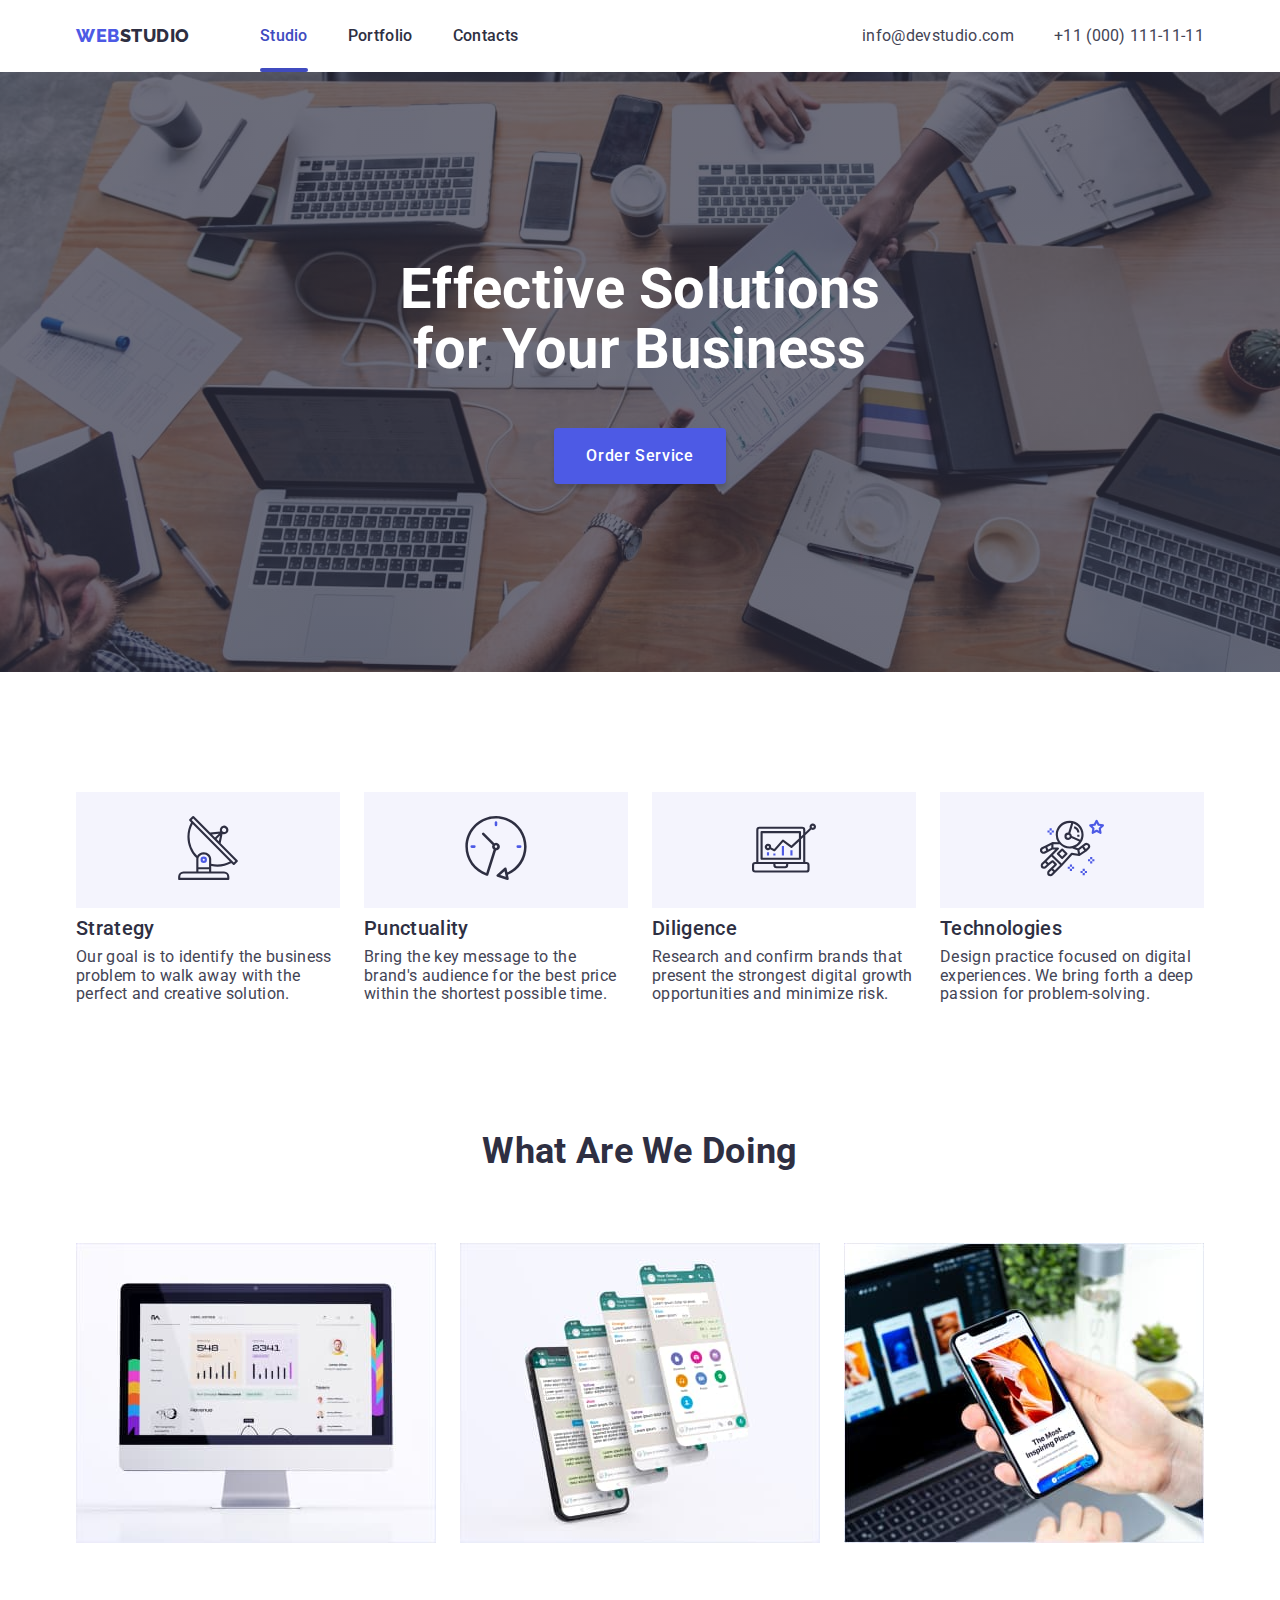
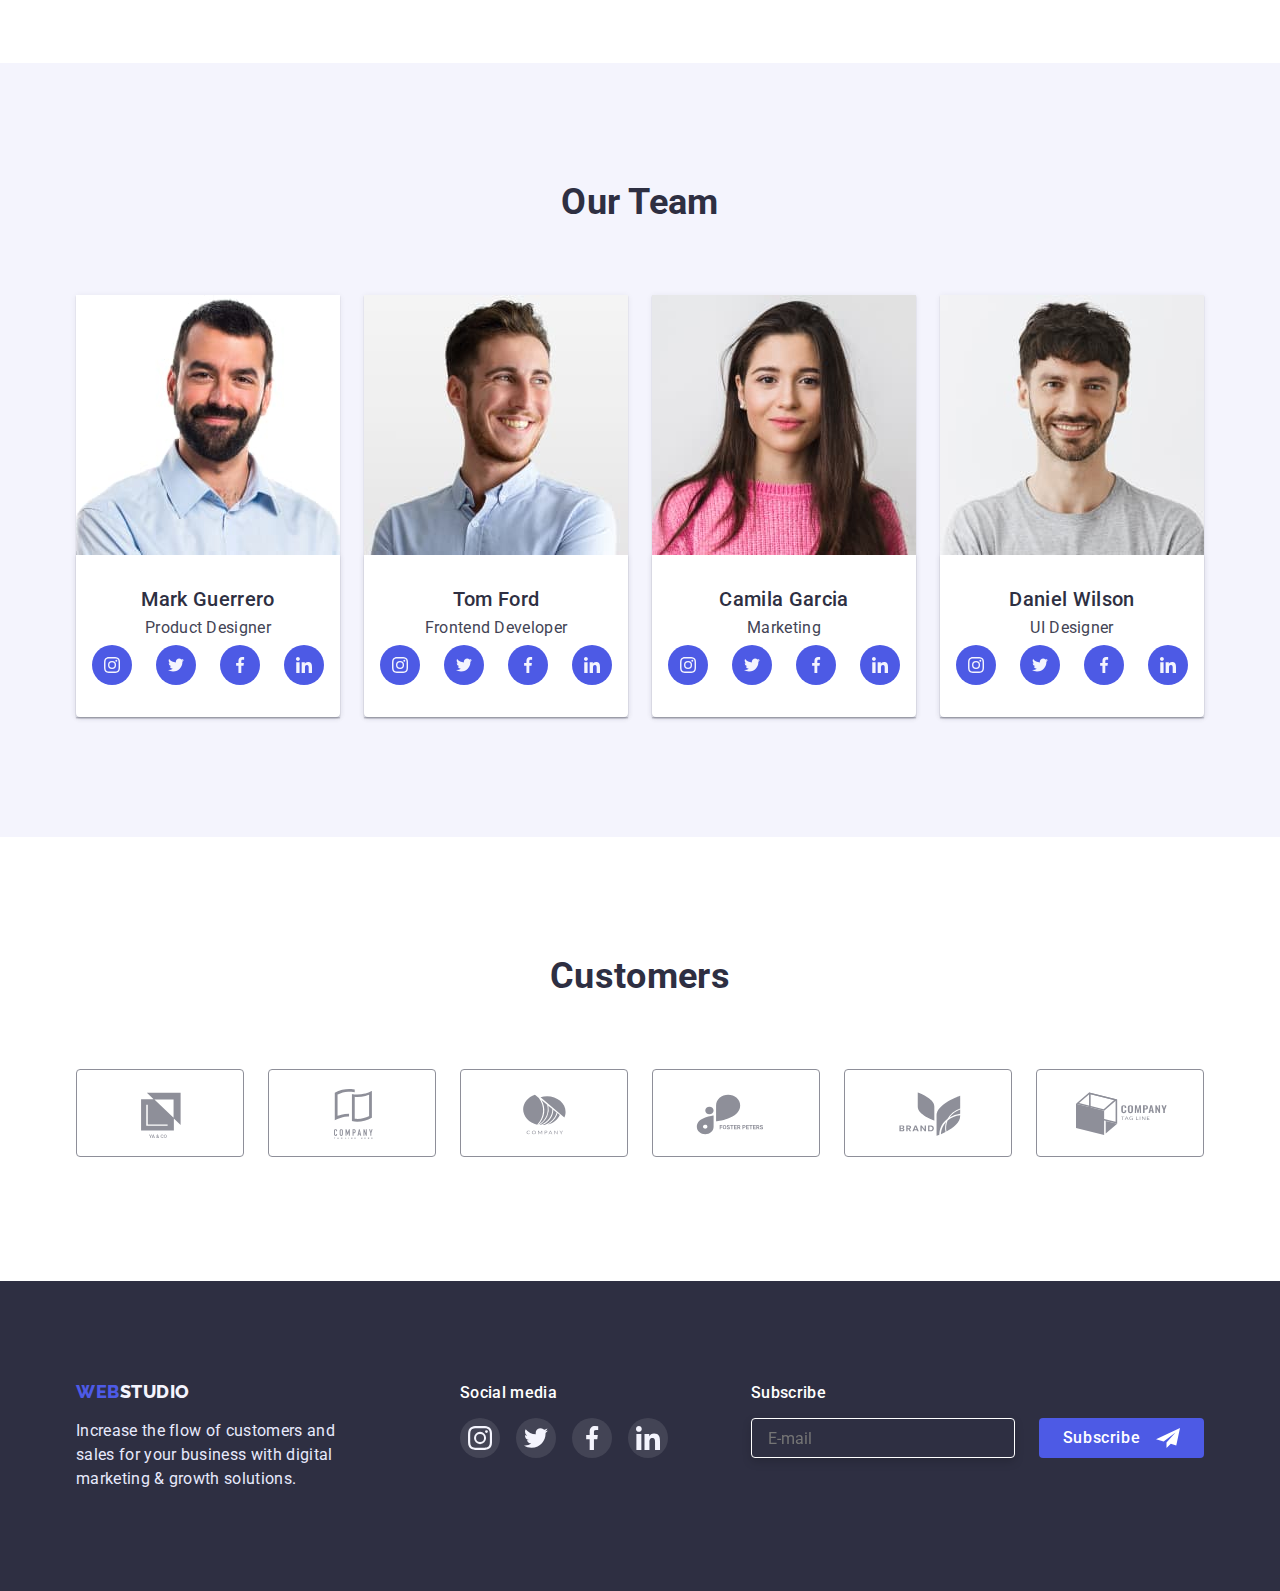
==== index.html @ e97ca8f7 "Initial commit" ====
<!DOCTYPE html>
<html lang="en">
  <head>
    <meta charset="UTF-8" />
    <meta http-equiv="X-UA-Compatible" content="IE=edge" />
    <meta name="viewport" content="width=device-width, initial-scale=1.0" />
    <title>WebStudio</title>
    <link rel="preconnect" href="https://fonts.googleapis.com" />
    <link rel="preconnect" href="https://fonts.gstatic.com" crossorigin />
    <link
      href="https://fonts.googleapis.com/css2?family=Raleway:wght@800&family=Roboto:wght@400;500;700;900&display=swap"
      rel="stylesheet"
    />
    <link
      rel="stylesheet"
      href="https://cdnjs.cloudflare.com/ajax/libs/modern-normalize/1.1.0/modern-normalize.min.css"
    />
    <link rel="stylesheet" href="./css/styles.css" />
  </head>

  <body>
    <header>
      <div class="container site-nav">
        <nav class="site-nav-item">
          <a class="logo" href="./index.html">
            <span class="logo-item">Web</span>Studio
          </a>
          <ul class="list nav">
            <li class="nav-item">
              <a class="link-item curent" href="">Studio</a>
            </li>
            <li class="nav-item">
              <a class="link-item" href="./portfolio.html">Portfolio</a>
            </li>
            <li class="nav-item">
              <a class="link-item" href="">Contacts</a>
            </li>
          </ul>
        </nav>
        <address class="contacts">
          <ul class="list contacts-flex">
            <li class="contacts-item">
              <a class="maail link" href="mailto:info@devstudio.com"
                >info@devstudio.com
              </a>
            </li>
            <li class="contacts-item">
              <a class="tel link" href="tel:+110001111111"
                >+11 (000) 111-11-11
              </a>
            </li>
          </ul>
        </address>
      </div>
    </header>
    <main>
      <!--Hero-->
      <section class="hero">
        <div class="hero-container">
          <h1 class="hero-title">Effective Solutions for Your Business</h1>
          <button data-modal-open class="hero-button">Order Service</button>
          <div data-modal class="backdrop is-hidden">
            <div class="modal">
              <button data-modal-close class="modal-btn">
                <svg class="modal-icon" width="8" height="8">
                  <use href="./images/symbol-defs-v.svg#icon-vector"></use>
                </svg>
              </button>
              <p class="modal-title">
                Leave your contacts and we will call you back
              </p>

              <form class="form">
                <div class="form-field">
                  <label class="form-lable" for="name">Name</label>
                  <input class="form-input" type="text" id="name" name="name" />
                  <svg class="form-icon" width="18" height="24">
                    <use href="./images/symbol-defs-v.svg#person"></use>
                  </svg>
                </div>
                <div class="form-field">
                  <label class="form-lable" for="tel">Phone</label>
                  <input class="form-input" type="tel" id="tel" name="tel" />
                  <svg class="form-icon" width="18" height="24">
                    <use href="./images/symbol-defs-v.svg#phone"></use>
                  </svg>
                </div>
                <div class="form-field">
                  <label class="form-lable" for="mail">Email</label>
                  <input
                    class="form-input"
                    type="email"
                    id="mail"
                    name="mail"
                  />
                  <svg class="form-icon" width="18" height="24">
                    <use href="./images/symbol-defs-v.svg#email"></use>
                  </svg>
                </div>
                <div class="form-field">
                  <label class="form-lable" for="comment"> Comment </label>
                  <textarea
                    class="form-textarea"
                    name="comment"
                    cols="30"
                    rows="10"
                    id="comment"
                    placeholder="Text input"
                  ></textarea>
                </div>

                <div class="form-field-checkbox">
                  <input
                    class="form-checkbox visually-hidden"
                    type="checkbox"
                    id="accept"
                    name="accept"
                  />
                  <label class="form-lable-checkbox" for="accept">
                    <span>
                      <svg class="checkbox-icon" width="10" height="8">
                        <use
                          class="checkbox-icon-item"
                          href="./images/symbol-defs-v.svg#vector"
                        ></use>
                      </svg>
                    </span>
                    I accept the terms and conditions of the
                    <a href="#">Privacy Policy</a>
                  </label>
                </div>
                <button class="form-btn" type="submit">Send</button>
              </form>
            </div>
          </div>
        </div>
      </section>
      <!--/Hero-->
      <!--Our work-->
      <section class="section">
        <div class="container">
          <h2 class="section-title visually-hidden">quality</h2>
          <ul class="list-work list">
            <li class="work-item">
              <div class="icon">
                <svg class="icon-item">
                  <use href="./images/symbol-defs.svg#icon-antenna"></use>
                </svg>
              </div>
              <h3 class="section-subtitle item">Strategy</h3>
              <p class="text">
                Our goal is to identify the business problem to walk away with
                the perfect and creative solution.
              </p>
            </li>
            <li class="work-item">
              <div class="icon">
                <svg class="icon-item">
                  <use href="./images/symbol-defs.svg#icon-clock"></use>
                </svg>
              </div>
              <h3 class="section-subtitle item">Punctuality</h3>
              <p class="text">
                Bring the key message to the brand's audience for the best price
                within the shortest possible time.
              </p>
            </li>
            <li class="work-item">
              <div class="icon">
                <svg class="icon-item">
                  <use href="./images/symbol-defs.svg#icon-diagram"></use>
                </svg>
              </div>
              <h3 class="section-subtitle item">Diligence</h3>
              <p class="text">
                Research and confirm brands that present the strongest digital
                growth opportunities and minimize risk.
              </p>
            </li>
            <li class="work-item">
              <div class="icon">
                <svg class="icon-item">
                  <use href="./images/symbol-defs.svg#icon-astronaut"></use>
                </svg>
              </div>
              <h3 class="section-subtitle item">Technologies</h3>
              <p class="text">
                Design practice focused on digital experiences. We bring forth a
                deep passion for problem-solving.
              </p>
            </li>
          </ul>
        </div>
      </section>
      <!--/Our work-->
      <!-- exemple -->
      <section class="section exemple">
        <div class="container">
          <h2 class="section-title">What are we doing</h2>
          <ul class="list-exemple list">
            <li class="exemple-item">
              <img src="./images/website.jpg" alt="website" width="360" />
            </li>
            <li class="exemple-item">
              <img src="./images/messengers.jpg" alt="messengers" width="360" />
            </li>
            <li class="exemple-item">
              <img
                src="./images/phoneapplication.jpg"
                alt="phone application"
                width="360"
              />
            </li>
          </ul>
        </div>
      </section>
      <!-- /exemple -->
      <!--Our team-->
      <section class="section oue-team">
        <div class="container">
          <h2 class="section-title team-title">Our Team</h2>
          <ul class="team-list list">
            <li class="team-list-item">
              <img src="./images/team-1.jpg" alt="photo" width="264" />
              <div class="team">
                <h3 class="section-subtitle item">Mark Guerrero</h3>
                <p class="text">Product Designer</p>
                <ul class="social list">
                  <li class="social-list">
                    <a href="" class="social-link">
                      <svg  class="social-link-item" width="16" height="16">
                        <use
                          href="./images/symbol-defs.svg#icon-instagram"
                        ></use>
                      </svg>
                    </a>
                  </li>
                  <li class="social-list">
                    <a href="" class="social-link">
                      <svg class="social-link-item" width="16" height="16">
                        <use href="./images/symbol-defs.svg#icon-twitter"></use>
                      </svg>
                    </a>
                  </li>
                  <li class="social-list">
                    <a href="" class="social-link">
                      <svg class="social-link-item" width="16" height="16">
                        <use
                          href="./images/symbol-defs.svg#icon-facebook"
                        ></use>
                      </svg>
                    </a>
                  </li>
                  <li class="social-list">
                    <a href="" class="social-link">
                      <svg class="social-link-item" width="16" height="16">
                        <use
                          href="./images/symbol-defs.svg#icon-linkedin"
                        ></use>
                      </svg>
                    </a>
                  </li>
                </ul>
              </div>
            </li>
            <li class="team-list-item">
              <img src="./images/team-2.jpg" alt="photo" width="264" />
              <div class="team">
                <h3 class="section-subtitle item">Tom Ford</h3>
                <p class="text">Frontend Developer</p>
                <ul class="social list">
                  <li class="social-list">
                    <a href="" class="social-link">
                      <svg class="social-link-item" width="16" height="16">
                        <use
                          href="./images/symbol-defs.svg#icon-instagram"
                        ></use>
                      </svg>
                    </a>
                  </li>
                  <li class="social-list">
                    <a href="" class="social-link">
                      <svg class="social-link-item" width="16" height="16">
                        <use href="./images/symbol-defs.svg#icon-twitter"></use>
                      </svg>
                    </a>
                  </li>
                  <li class="social-list">
                    <a href="" class="social-link">
                      <svg class="social-link-item" width="16" height="16">
                        <use
                          href="./images/symbol-defs.svg#icon-facebook"
                        ></use>
                      </svg>
                    </a>
                  </li>
                  <li class="social-list">
                    <a href="" class="social-link">
                      <svg class="social-link-item" width="16" height="16">
                        <use
                          href="./images/symbol-defs.svg#icon-linkedin"
                        ></use>
                      </svg>
                    </a>
                  </li>
                </ul>
              </div>
            </li>
            <li class="team-list-item">
              <img src="./images/team-3.jpg" alt="photo" width="264" />
              <div class="team">
                <h3 class="section-subtitle item">Camila Garcia</h3>
                <p class="text">Marketing</p>
                <ul class="social list">
                  <li class="social-list">
                    <a href="" class="social-link">
                      <svg class="social-link-item" width="16" height="16">
                        <use
                          href="./images/symbol-defs.svg#icon-instagram"
                        ></use>
                      </svg>
                    </a>
                  </li>
                  <li class="social-list">
                    <a href="" class="social-link">
                      <svg class="social-link-item" width="16" height="16">
                        <use href="./images/symbol-defs.svg#icon-twitter"></use>
                      </svg>
                    </a>
                  </li>

                  <li class="social-list">
                    <a href="" class="social-link">
                      <svg class="social-link-item" width="16" height="16">
                        <use
                          href="./images/symbol-defs.svg#icon-facebook"
                        ></use>
                      </svg>
                    </a>
                  </li>

                  <li class="social-list">
                    <a href="" class="social-link">
                      <svg class="social-link-item" width="16" height="16">
                        <use
                          href="./images/symbol-defs.svg#icon-linkedin"
                        ></use>
                      </svg>
                    </a>
                  </li>
                </ul>
              </div>
            </li>
            <li class="team-list-item">
              <img src="./images/team-4.jpg" alt="photo" width="264" />
              <div class="team">
                <h3 class="section-subtitle item">Daniel Wilson</h3>
                <p class="text">UI Designer</p>
                <ul class="social list">
                  <li class="social-list">
                    <a href="" class="social-link">
                      <svg class="social-link-item" width="16" height="16">
                        <use
                          href="./images/symbol-defs.svg#icon-instagram"
                        ></use>
                      </svg>
                    </a>
                  </li>
                  <li class="social-list">
                    <a href="" class="social-link">
                      <svg class="social-link-item" width="16" height="16">
                        <use href="./images/symbol-defs.svg#icon-twitter"></use>
                      </svg>
                    </a>
                  </li>
                  <li class="social-list">
                    <a href="" class="social-link">
                      <svg class="social-link-item" width="16" height="16">
                        <use
                          href="./images/symbol-defs.svg#icon-facebook"
                        ></use>
                      </svg>
                    </a>
                  </li>
                  <li class="social-list">
                    <a href="" class="social-link">
                      <svg class="social-link-item" width="16" height="16">
                        <use
                          href="./images/symbol-defs.svg#icon-linkedin"
                        ></use>
                      </svg>
                    </a>
                  </li>
                </ul>
              </div>
            </li>
          </ul>
        </div>
      </section>
      <!--/Our team-->
      <section class="section customers">
        <div class="container">
          <h2 class="section-title">Customers</h2>
          <ul class="customers-list list">
            <li>
              <svg class="customer-list-item">
                <use href="./images/symbol-defs.svg#icon-logo-ya"></use>
              </svg>
            </li>
            <li>
              <svg class="customer-list-item">
                <use href="./images/symbol-defs.svg#icon-logo-teg-here"></use>
              </svg>
            </li>
            <li>
              <svg class="customer-list-item">
                <use href="./images/symbol-defs.svg#icon-logo-company"></use>
              </svg>
            </li>
            <li>
              <svg class="customer-list-item">
                <use href="./images/symbol-defs.svg#icon-logo-foster"></use>
              </svg>
            </li>
            <li>
              <svg class="customer-list-item">
                <use href="./images/symbol-defs.svg#icon-logo-brand"></use>
              </svg>
            </li>
            <li>
              <svg class="customer-list-item">
                <use href="./images/symbol-defs.svg#icon-logo-teg-line"></use>
              </svg>
            </li>
          </ul>
        </div>
      </section>
    </main>
    <footer class="footer">
      <div class="container footer-container">
        <div class="footer-logo-item">
          <a href="./index.html" class="footer-logo">
            <span class="logo-item">Web</span>Studio
          </a>
          <p class="text-item">
            Increase the flow of customers and sales for your business with
            digital marketing & growth solutions.
          </p>
        </div>
        <div class="footer-social">
          <h3 class="section-subtitle footer-subtitle">Social media</h3>
          <ul class="social list">
            <li class="social-list">
              <a href="" class="footer-social-link">
                <svg class="footer-social-link-item" width="24" height="24">
                  <use href="./images/symbol-defs.svg#icon-instagram"></use>
                </svg>
              </a>
            </li>
            <li class="social-list">
              <a href="" class="footer-social-link">
                <svg class="footer-social-link-item" width="24" height="24">
                  <use href="./images/symbol-defs.svg#icon-twitter"></use>
                </svg>
              </a>
            </li>
            <li class="social-list">
              <a href="" class="footer-social-link"
                ><svg class="footer-social-link-item" width="24" height="24">
                  <use href="./images/symbol-defs.svg#icon-facebook"></use>
                </svg>
              </a>
            </li>
            <li class="social-list">
              <a href="" class="footer-social-link">
                <svg class="footer-social-link-item" width="24" height="24">
                  <use href="./images/symbol-defs.svg#icon-linkedin"></use>
                </svg>
              </a>
            </li>
          </ul>
        </div>
        <div>
          <p class="section-subtitle footer-subtitle">Subscribe</p>
          <form class="form-futer">
            <label class="futer-lable"
              ><input type="email" class="futer-input" placeholder="E-mail"
            /></label>

            <button class="futer-form-btn" type="submit">
              <span class="futer-form-btn-subscribe">Subscribe</span>
            </button>
          </form>
        </div>
      </div>
    </footer>
    <script src="./js/modal.js"></script>
  </body>
</html>
---- css/styles.css ----
:root {
  --primary-text-color: #434455;
  --title-text-color: #2e2f42;
  --title-wite-color: #ffffff;
  --title-blue-color: #4d5ae5;
  --bacground-color-heroo-footer: #2e2f42;
  --button-hover-color: #404bbf;
  --link-hover-color: #404bbf;
  --button-title-color: #4d5ae5;
  --footer-logo-white: #f4f4fd;
  --text-item-color: #e7e9fc;
  --filtr-button-bacgr-color-white: #f4f4fd;
  --filtr-button-hover-white: #ffffff;
  --social-item-color: #f4f4fd;
  --social-item-color-hover: ;
}

body {
  background-color: var(--title-wite-color);
  color: var(--primary-text-color);

  font-family: Roboto, sans-serif;
  letter-spacing: 0.02em;
}
h1,
h2,
h3,
h4,
h5,
h6,
p {
  margin: 0;
}
ul {
  margin: 0;
  padding: 0;
}
img {
  display: block;
}
.container {
  max-width: 1158px;
  margin-left: auto;
  margin-right: auto;
  padding-left: 15px;
  padding-right: 15px;
}
.logo {
  display: block;
  margin-right: 70px;
  font-family: Raleway, sans-serif;
  text-decoration: none;
  font-weight: 800;
  font-size: 18px;
  line-height: 1.3;

  letter-spacing: 0.03em;
  text-transform: uppercase;
  color: var(--title-text-color);
}
.logo-item {
  color: var(--title-blue-color);
}
.site-nav {
  display: flex;
}
.site-nav-item {
  display: flex;
  align-items: center;
}
.list {
  list-style: none;
}

.link-item {
  display: block;
  padding-top: 24px;
  padding-bottom: 24px;

  text-decoration: none;
  font-weight: 500;
  font-size: 16px;
  line-height: 1.5;
  color: var(--title-text-color);
  transition: color 250ms cubic-bezier(0.4, 0, 0.2, 1);
}
.link-item:hover,
.link-item:focus {
  color: var(--link-hover-color);
  transform: color;
}
.curent::after {
  content: '';
  display: block;
  position: absolute;
  left: 0;
  bottom: 0;
  width: 100%;
  height: 4px;
  background-color: var(--link-hover-color);
  border-radius: 2px;
}
.curent {
  color: var(--link-hover-color);
}
.nav-item {
  position: relative;
}

.list.nav {
  display: flex;
}
.nav-item:not(:last-child) {
  margin-right: 40px;
}
.contacts {
  margin-left: auto;
}
.contacts-flex {
  display: flex;
}
.contacts-item:not(:last-child) {
  margin-right: 40px;
}

.link {
  display: block;
  padding-top: 24px;
  padding-bottom: 24px;

  color: var(--primary-text-color);
  text-decoration: none;
  font-style: normal;
  font-weight: 400;
  font-size: 16px;
  line-height: 1.5;
  transition: color 250ms cubic-bezier(0.4, 0, 0.2, 1);
}
.link:active {
  color: var(--title-blue-color);
}
.link:hover,
.link:focus {
  color: var(--title-blue-color);
  transform: color;
}
.section {
  padding-top: 120px;
  padding-bottom: 120px;
}
.section.exemple {
  padding-top: 0;
}

.hero-container {
  margin-left: auto;
  margin-right: auto;
  max-width: 1440px;
  height: 600px;

  padding-top: 188px;
  padding-bottom: 188px;
  text-align: center;
  background-image: linear-gradient(
      rgba(46, 47, 66, 0.7),
      rgba(46, 47, 66, 0.7)
    ),
    url(../images/people-office.jpg);
}

.hero-title {
  color: var(--title-wite-color);
  font-weight: 700;
  font-size: 56px;
  line-height: 1.07;
  text-align: center;
  margin-bottom: 48px;
  width: 496px;
  margin-left: auto;
  margin-right: auto;
}
.hero-button {
  font-family: Roboto, sans-serif;
  font-weight: 500;
  font-size: 16px;
  line-height: 1.5;
  letter-spacing: 0.04em;
  background-color: var(--button-title-color);
  color: var(--title-wite-color);
  cursor: pointer;
  box-shadow: 0px 4px 4px rgba(0, 0, 0, 0.15);
  border: transparent;
  border-radius: 4px;
  padding: 16px 32px;

  transition: background-color 250ms cubic-bezier(0.4, 0, 0.2, 1);
}
.hero-button:hover,
.hero-button:focus {
  background-color: var(--button-hover-color);
  transform: background-color;
}
.backdrop {
  z-index: 10;
  position: fixed;
  left: 0;
  top: 0;
  width: 100%;
  height: 100%;
  background: rgba(46, 47, 66, 0.4);

  transition: opacity 2250ms cubic-bezier(0.4, 0, 0.2, 1),
    transform 2250ms cubic-bezier(0.4, 0, 0.2, 1);

  transform: scale(1);
}
.is-hidden {
  visibility: hidden;
  opacity: 0;
  pointer-events: none;
  transform: scale(1.5);
}

.modal {
  padding: 72px 24px 24px;
  position: absolute;
  left: 50%;
  top: 50%;
  transform: translate(-50%, -50%);

  width: 408px;
  height: 584px;
  background: #fcfcfc;
  box-shadow: 0px 1px 1px rgba(0, 0, 0, 0.14), 0px 1px 3px rgba(0, 0, 0, 0.12),
    0px 2px 1px rgba(0, 0, 0, 0.2);
  border-radius: 4px;
}

.modal-btn {
  display: flex;
  align-items: center;
    justify-content: center;
  position: absolute;
  right: 24px;
  top: 24px;

  margin: 0;
  padding: 0;
  width: 24px;
  height: 24px;
  border-radius: 50%;

  background: #E7E9FC;
border: 1px solid rgba(0, 0, 0, 0.1);

  transition: background-color 250ms cubic-bezier(0.4, 0, 0.2, 1),
    fill 250ms cubic-bezier(0.4, 0, 0.2, 1);
}
.modal-btn:hover,
.modal-btn:focus {
  background-color: #404bbf;
  fill: #ffffff;
  transform: fill, background-color;
}
.modal-title {
  font-weight: 500;
  font-size: 16px;
  line-height: 1.5;
  text-align: center;
  margin-bottom: 17px;
}
.form {
}
.form-field {
  position: relative;
  display: flex;
  flex-direction: column;
  align-items: flex-start;
  margin-bottom: 8px;
  transition: fill 250ms cubic-bezier(0.4, 0, 0.2, 1);
}
.form-field:focus-within > .form-icon {
  fill: #4d5ae5;

  transform: fill;
}
.form-lable {
  font-weight: 400;
  font-size: 12px;
  line-height: 1.17;
  letter-spacing: 0.04em;
  color: #8e8f99;
}
input {
  transition: border-color 250ms cubic-bezier(0.4, 0, 0.2, 1);
}
input:focus-visible {
  border: 3px solid;
  border-color: #4d5ae5;
  border-radius: 3px;
  outline: none;
  transform: border-color;
}
textarea:focus-visible {
  border: 1px solid #4d5ae5;
  border-radius: 3px;
  outline: none;
}
.form-input {
  width: 100%;
  height: 40px;
  padding-left: 38px;
  padding-right: 5px;

  border: 1px solid #2e2f42;
  border-radius: 4px;
  transition: border-color 250ms cubic-bezier(0.4, 0, 0.2, 1);
}

.form-field:focus-within > .form-input {
  border: 1px solid #4d5ae5;
  border-color: #4d5ae5;
  transform: border-color;
}
.form-textarea {
  width: 100%;
  height: 138px;
  resize: none;
  
}
.form-textarea::placeholder {
  font-weight: 400;
  font-size: 12px;
  line-height: 1.17;
  letter-spacing: 0.04em;
  color: rgba(46, 47, 66, 0.4);
}

.form-icon {
  position: absolute;
  top: 10px;
  left: 16px;
  transform: translateY(50%);
  transition: fill 250ms cubic-bezier(0.4, 0, 0.2, 1);
}

.form-lable-checkbox {
  font-weight: 400;
  font-size: 12px;
  line-height: 1.17;

  display: flex;
  align-items: center;
  gap: 8px;
  letter-spacing: 0.04em;
  color: #8e8f99;
}
.form-lable-checkbox > span {
  display: flex;
  align-items: center;
  justify-content: center;

  width: 16px;
  height: 16px;
  border: 1px solid #2e2f42;
  border-radius: 2px;
  fill: transparent;
}
.form-checkbox:checked + .form-lable-checkbox > span {
  fill: #f4f4fd;
  background-color: #4d5ae5;
}
.form-field-checkbox {
  margin-top: 15px;
}
.form-btn {
  width: 169px;
  height: 56px;
  padding: 16px 32px;
  margin-top: 24px;
  font-weight: 500;
  font-size: 16px;
  line-height: 1.5;

  letter-spacing: 0.04em;

  color: #ffffff;
  background: #4d5ae5;
  box-shadow: 0px 4px 4px rgba(0, 0, 0, 0.15);
  border-radius: 4px;
  border: none;
  transition: background-color 250ms cubic-bezier(0.4, 0, 0.2, 1);
}
.form-btn:hover,
.form-btn:focus {
  background-color: var(--button-hover-color);
  transform: background-color;
}
/* --------------------our work---------------- */
.list-work {
  display: flex;
  gap: 24px;
}
.icon {
  background-color: #f4f4fd;
  margin-bottom: 8px;
}
.icon-item {
  width: 64px;
  height: 64px;
  margin: 24px 100px;
}
.section-title {
  font-weight: 700;
  font-size: 36px;
  line-height: 1.1;
  color: var(--title-text-color);
  text-align: center;
  text-transform: capitalize;
  margin-bottom: 72px;
}
.section-subtitle {
  font-weight: 500;
  font-size: 20px;
  line-height: 1.2;
  color: var(--title-text-color);
  margin-bottom: 8px;
}

.visually-hidden {
  position: absolute;
  top: -150%;
  z-index: -100;
  width: 0;
  height: 0;
  opacity: 0;
  visibility: hidden;
  user-select: none;
  pointer-events: none;
  cursor: none;
  margin: 0;
  padding: 0;
  overflow: hidden;
  border: none;
  outline: none;
  white-space: nowrap;
}

.section-title.item {
  color: var(--title-text-color);
  font-weight: 500;
  font-size: 20px;
  line-height: 1.2;
}

.list-exemple {
  display: flex;
  gap: 24px;
}
/* ----------------------------our taem------------- */
.section.oue-team {
  background: #f4f4fd;
}
.team-title {
  margin-bottom: 72px;
}
.team-list {
  display: flex;
  gap: 24px;
  justify-content: center;
  text-align: center;
}
.team {
  padding: 32px 16px;
  background-color: #ffffff;
  border-radius: 0px 0px 4px 4px;
  box-shadow: 0px 1px 6px rgba(46, 47, 66, 0.08),
    0px 1px 1px rgba(46, 47, 66, 0.16), 0px 2px 1px rgba(46, 47, 66, 0.08);
}
.team-list-item {
  box-shadow: 0px 1px 6px rgba(46, 47, 66, 0.08),
    0px 1px 1px rgba(46, 47, 66, 0.16), 0px 2px 1px rgba(46, 47, 66, 0.08);
}
.text {
  margin-bottom: 8px;
}
.social {
  display: flex;
  margin: 0;
  padding: 0;
gap: 16px;
  justify-content: space-between;
}

.social-list {
  width: 40px;
  height: 40px;
}
.social-link {
  display: flex;
  width: 100%;
  height: 100%;
  border-radius: 50%;
  background-color: #4d5ae5;
  align-items: center;
  justify-content: center;

  transition: background-color 250ms cubic-bezier(0.4, 0, 0.2, 1);
}
.social-link:hover,
.social-link:focus {
  background-color: #404bbf;
  transform: background-color;
}
.social-link:active {
  background: #404bbf;
}
.social-link-item {
  fill: var(--social-item-color);
}

/* ----------------------------our taem------------- */
/* ---------------------customers--------------- */
.customers-list {
  display: flex;
  margin: 0;
  margin-top: 72px;
  padding: 0;
  justify-content: space-between;
}
.customer-list-item {
  width: 168px;
  height: 88px;
  padding: 16px 32px;
  border: 1px solid #8e8f99;
  border-radius: 4px;
  fill: #8e8f99;

  transition: border 250ms cubic-bezier(0.4, 0, 0.2, 1),
    fill 250ms cubic-bezier(0.4, 0, 0.2, 1);
}
.customer-list-item:hover,
.customer-list-item:focus {
  border: 1px solid #404bbf;
  fill: #404bbf;
  transform: border, fill;
}
.customer-list-item:active {
  border: 1px solid #404bbf;
  fill: #404bbf;
}
/* ---------------------customers--------------- */
/* ---------------------footer--------------- */
.footer {
  padding-top: 100px;
  padding-bottom: 100px;
  background-color: var(--bacground-color-heroo-footer);
}
.footer-container {
  display: flex;
}
.footer-social-link {
  display: flex;
  width: 100%;
  height: 100%;

  align-items: center;
  border-radius: 50%;
justify-content: center;
  background-color: rgba(255, 255, 255, 0.1);

  transition: background-color 250ms cubic-bezier(0.4, 0, 0.2, 1);
}
.footer-social-link:hover,
.footer-social-link:focus {
  background-color: #31d0aa;

  transform: background-color;
}
.footer-social-link:active {
  background-color: #31d0aa;
}
.footer-social-link-item {
  fill: var(--social-item-color);
}
.footer-logo-item {
  max-width: 264px;
  margin-right: 120px;
}
.footer-social {
  width: 208px;
  margin-right: auto;
}
.footer-logo {
  display: block;
  margin-bottom: 16px;
  text-decoration: none;
  font-family: Raleway, sans-serif;
  font-weight: 800;
  font-size: 18px;
  line-height: 1.2;

  letter-spacing: 0.03em;
  text-transform: uppercase;
  color: var(--footer-logo-white);
}
.footer-subtitle {
  margin-bottom: 13px;
  font-weight: 500;
  font-size: 16px;
  line-height: 1.5;

  color: #ffffff;
}
.text-item {
  color: var(--text-item-color);

  font-weight: 400;
  font-size: 16px;
  line-height: 1.5;
}
.form-futer {
  display: flex;
  gap: 24px;
}
.futer-input {
  width: 264px;
  height: 40px;
  padding-left: 16px;
  padding-right: 5px;
  color: #fff;
  border: 1px solid #ffffff;
  filter: drop-shadow(0px 4px 4px rgba(0, 0, 0, 0.15));
  border-radius: 4px;
  background-color: var(--bacground-color-heroo-footer);
}

.futer-form-btn {
  width: 165px;
  height: 40px;
  color: #fff;
  border: none;
  background: #4d5ae5;
  border-radius: 4px;
  font-family: 'Roboto';
  font-style: normal;
  font-weight: 500;
  font-size: 16px;
  line-height: 1.5;
  letter-spacing: 0.04em;

  transition: background-color 250ms cubic-bezier(0.4, 0, 0.2, 1);
}
.futer-form-btn:focus,
.futer-form-btn:hover {
  background-color: var(--button-hover-color);
  transform: background-color;
}
.futer-form-btn-subscribe {
  display: flex;
  align-items: center;
  justify-content: center;
  gap: 16px;
}
.futer-form-btn-subscribe::after {
  content: ' ';
  width: 24px;
  height: 24px;
  background-image: url(../images/send.svg);
  background-repeat: no-repeat;
  background-position: center;
}
/* -------------------------portfolio --------------------*/
.portfolio-header {
  border-bottom: 1px solid #e7e9fc;
}
.filter.list {
  display: flex;
  justify-content: center;
  gap: 24px;
  margin-bottom: 75px;
}

.filter-button {
  font-family: 'Roboto', sans-serif;
  font-weight: 500;
  font-size: 16px;
  line-height: 1.5;
  letter-spacing: 0.04em;
  color: var(--button-title-color);
  border: none;
  border-radius: 4px;
  padding: 12px 24px;
  background-color: var(--filtr-button-bacgr-color-white);
  cursor: pointer;

  transition: box-shadow 250ms cubic-bezier(0.4, 0, 0.2, 1),
    color 250ms cubic-bezier(0.4, 0, 0.2, 1),
    background-color 250ms cubic-bezier(0.4, 0, 0.2, 1),
    border-radius 250ms cubic-bezier(0.4, 0, 0.2, 1);
}

.filter-button:hover,
.filter-button:focus {
  color: var(--filtr-button-hover-white);
  background-color: var(--button-hover-color);
  box-shadow: 0px 3px 1px rgba(0, 0, 0, 0.1), 0px 2px 1px rgba(0, 0, 0, 0.08),
    0px 2px 2px rgba(0, 0, 0, 0.12);
  border-radius: 4px;

  transform: color, background-color, box-shadow, border-radius;
}
.portfolio-item {
  transition: box-shadow 250ms cubic-bezier(0.4, 0, 0.2, 1);
}
.portfolio-overlay {
  position: relative;
  overflow: hidden;
}
.portfolio-item:hover,
.portfolio-item:focus {
  box-shadow: 0px 1px 6px rgba(46, 47, 66, 0.08),
    0px 1px 1px rgba(46, 47, 66, 0.16), 0px 2px 1px rgba(46, 47, 66, 0.08);

  transform: box-shadow;
}
.section-text {
  font-weight: 400;
  font-size: 16px;
  line-height: 1.5;
}
.portfolio-item:hover .overlay {
  transform: translateY(0);
  opacity: 1;
}
.overlay {
  display: block;
  position: absolute;
  padding: 40px 32px 0;
  left: 0;
  top: 0;
  width: 100%;
  height: 100%;
  background-color: var(--button-title-color);
  opacity: 0;
  transform: translateY(100%);
  transition: transform 250ms cubic-bezier(0.4, 0, 0.2, 1);
}
.portfolio {
  padding-top: 93px;
}
.portfolio-exemple {
  display: flex;
  flex-wrap: wrap;
  gap: 48px 24px;
}

.portfolio-exemple-item {
  padding: 32px 0px 32px 16px;
  background: #ffffff;

  border-left: 1px solid #e7e9fc;
  border-right: 1px solid #e7e9fc;
  border-bottom: 1px solid #e7e9fc;
}
.portfolio-exemple.section-subtitle {
  margin-bottom: 8px;
}
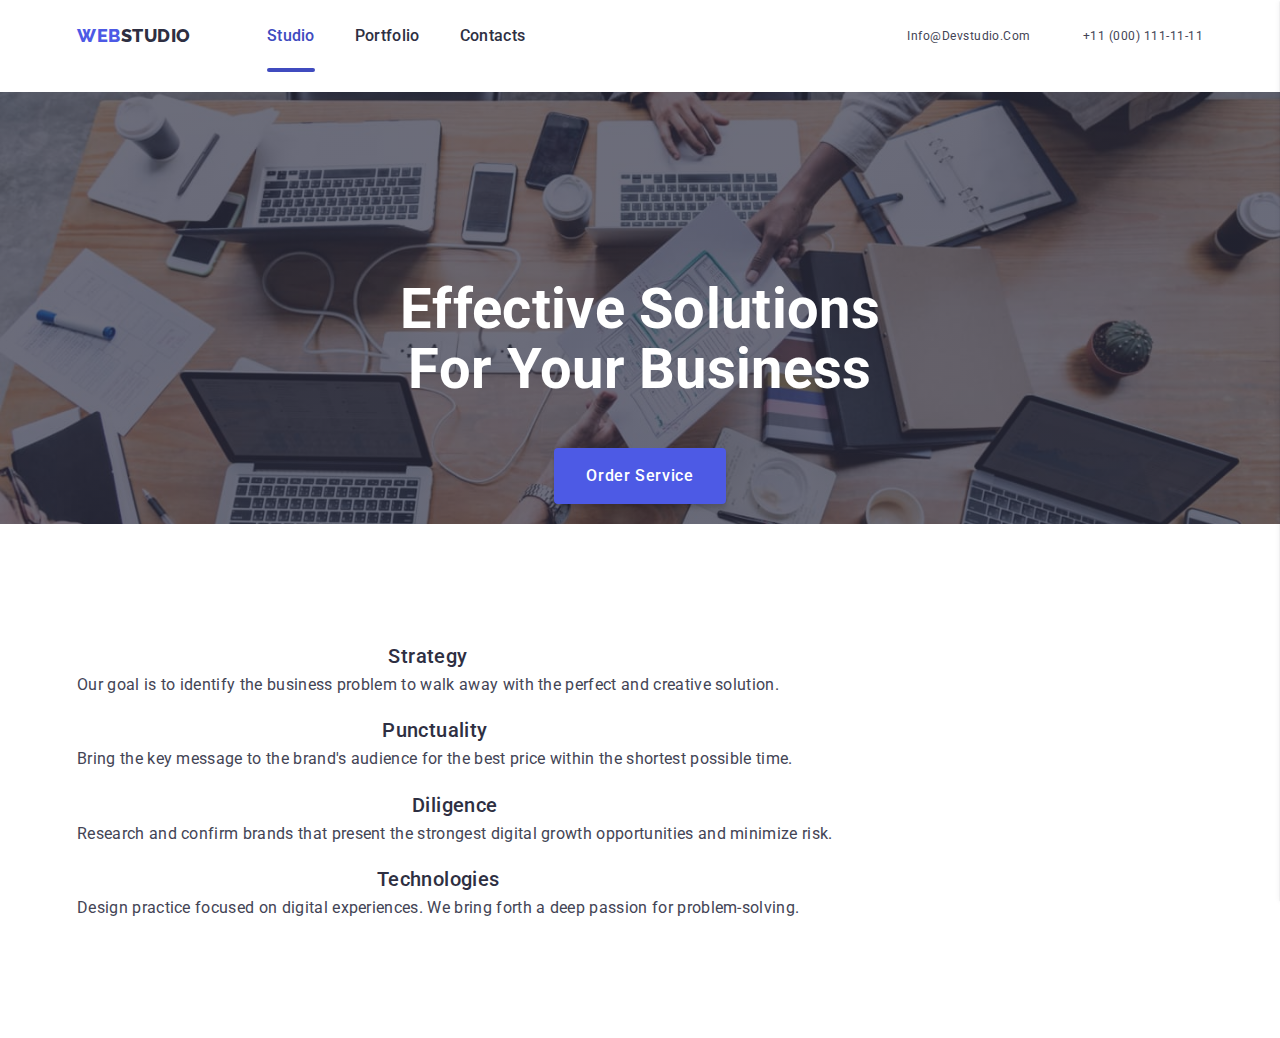
==== commit 4071831c: "hero" ====
--- a/index.html
+++ b/index.html
@@ -16,46 +16,125 @@
       href="https://cdnjs.cloudflare.com/ajax/libs/modern-normalize/1.1.0/modern-normalize.min.css"
     />
     <link rel="stylesheet" href="./css/styles.css" />
+    <link rel="stylesheet" href="./css/mobile.css" />
+    <link rel="stylesheet" href="./css/tablet.css" />
+    <link rel="stylesheet" href="./css/desktop.css" />
   </head>
 
   <body>
     <header>
       <div class="container site-nav">
-        <nav class="site-nav-item">
-          <a class="logo" href="./index.html">
-            <span class="logo-item">Web</span>Studio
-          </a>
-          <ul class="list nav">
-            <li class="nav-item">
-              <a class="link-item curent" href="">Studio</a>
-            </li>
-            <li class="nav-item">
-              <a class="link-item" href="./portfolio.html">Portfolio</a>
-            </li>
-            <li class="nav-item">
-              <a class="link-item" href="">Contacts</a>
-            </li>
-          </ul>
-        </nav>
-        <address class="contacts">
-          <ul class="list contacts-flex">
-            <li class="contacts-item">
-              <a class="maail link" href="mailto:info@devstudio.com"
-                >info@devstudio.com
-              </a>
-            </li>
-            <li class="contacts-item">
-              <a class="tel link" href="tel:+110001111111"
-                >+11 (000) 111-11-11
-              </a>
-            </li>
-          </ul>
-        </address>
+        <a class="logo" href="./index.html">
+          <span class="logo-item">Web</span>Studio
+        </a>
+        <button
+          class="menu-toggle js-open-menu"
+          aria-expanded="false"
+          aria-controls="mobile-menu"
+        >
+          <svg width="32" height="22">
+            <use href="./images/symbol-defs-v.svg#burger"></use>
+          </svg>
+        </button>
+        <div class="menu-header menu">
+          <nav class="site-nav-item">
+            <ul class="list nav">
+              <li class="nav-item">
+                <a class="link-item curent" href="">Studio</a>
+              </li>
+              <li class="nav-item">
+                <a class="link-item" href="./portfolio.html">Portfolio</a>
+              </li>
+              <li class="nav-item">
+                <a class="link-item" href="">Contacts</a>
+              </li>
+            </ul>
+          </nav>
+          <address class="contacts">
+            <ul class="list contacts-flex">
+              <li class="contacts-item">
+                <a class="maail link" href="mailto:info@devstudio.com"
+                  >info@devstudio.com
+                </a>
+              </li>
+              <li class="contacts-item">
+                <a class="tel link" href="tel:+110001111111"
+                  >+11 (000) 111-11-11
+                </a>
+              </li>
+            </ul>
+          </address>
+        </div>
       </div>
     </header>
+
+    <div class="menu-container js-menu-container" id="mobile-menu">
+      <button class="menu-toggle js-close-menu close-btn">
+        <svg width="8" height="8">
+          <use href="./images/symbol-defs-v.svg#icon-vector"></use>
+        </svg>
+      </button>
+      <nav class="site-nav-item-mobile mobile-menu">
+        <ul class="list nav">
+          <li class="nav-item">
+            <a class="link-item curent" href="">Studio</a>
+          </li>
+          <li class="nav-item">
+            <a class="link-item" href="./portfolio.html">Portfolio</a>
+          </li>
+          <li class="nav-item">
+            <a class="link-item" href="">Contacts</a>
+          </li>
+        </ul>
+      </nav>
+      <address class="contacts">
+        <ul class="list contacts-flex">
+          <li class="contacts-item">
+            <a class="tel link" href="tel:+110001111111"
+              >+11 (000) 111-11-11
+            </a>
+          </li>
+          <li class="contacts-item">
+            <a class="mail link" href="mailto:info@devstudio.com"
+              >info@devstudio.com
+            </a>
+          </li>
+        </ul>
+      </address>
+      <ul class="social-menu list">
+        <li class="social-list">
+          <a href="" class="social-link">
+            <svg class="social-link-item" width="24" height="24">
+              <use href="./images/symbol-defs.svg#icon-instagram"></use>
+            </svg>
+          </a>
+        </li>
+        <li class="social-list">
+          <a href="" class="social-link">
+            <svg class="social-link-item" width="24" height="24">
+              <use href="./images/symbol-defs.svg#icon-twitter"></use>
+            </svg>
+          </a>
+        </li>
+        <li class="social-list">
+          <a href="" class="social-link">
+            <svg class="social-link-item" width="24" height="24">
+              <use href="./images/symbol-defs.svg#icon-facebook"></use>
+            </svg>
+          </a>
+        </li>
+        <li class="social-list">
+          <a href="" class="social-link">
+            <svg class="social-link-item" width="24" height="24">
+              <use href="./images/symbol-defs.svg#icon-linkedin"></use>
+            </svg>
+          </a>
+        </li>
+      </ul>
+    </div>
     <main>
-      <!--Hero-->
-      <section class="hero">
+     
+      <section class="hero ">
         <div class="hero-container">
           <h1 class="hero-title">Effective Solutions for Your Business</h1>
           <button data-modal-open class="hero-button">Order Service</button>
@@ -125,8 +204,8 @@
                         ></use>
                       </svg>
                     </span>
-                    I accept the terms and conditions of the
-                    <a href="#">Privacy Policy</a>
+                    <p>I accept the terms and conditions of the</p>
+                    <a class="link-form" href="#">Privacy Policy</a>
                   </label>
                 </div>
                 <button class="form-btn" type="submit">Send</button>
@@ -135,8 +214,7 @@
           </div>
         </div>
       </section>
-      <!--/Hero-->
-      <!--Our work-->
+     
       <section class="section">
         <div class="container">
           <h2 class="section-title visually-hidden">quality</h2>
@@ -192,9 +270,8 @@
           </ul>
         </div>
       </section>
-      <!--/Our work-->
-      <!-- exemple -->
-      <section class="section exemple">
+     
+      <!-- <section class="section exemple">
         <div class="container">
           <h2 class="section-title">What are we doing</h2>
           <ul class="list-exemple list">
@@ -213,10 +290,9 @@
             </li>
           </ul>
         </div>
-      </section>
-      <!-- /exemple -->
-      <!--Our team-->
-      <section class="section oue-team">
+      </section> -->
+    
+      <!-- <section class="section oue-team">
         <div class="container">
           <h2 class="section-title team-title">Our Team</h2>
           <ul class="team-list list">
@@ -396,9 +472,9 @@
             </li>
           </ul>
         </div>
-      </section>
-      <!--/Our team-->
-      <section class="section customers">
+      </section> -->
+     
+      <!-- <section class="section customers">
         <div class="container">
           <h2 class="section-title">Customers</h2>
           <ul class="customers-list list">
@@ -434,9 +510,9 @@
             </li>
           </ul>
         </div>
-      </section>
+      </section> -->
     </main>
-    <footer class="footer">
+    <!-- <footer class="footer">
       <div class="container footer-container">
         <div class="footer-logo-item">
           <a href="./index.html" class="footer-logo">
@@ -493,7 +569,8 @@
           </form>
         </div>
       </div>
-    </footer>
+    </footer> -->
     <script src="./js/modal.js"></script>
+    <script src="./js/mobile-menu.js"></script>
   </body>
 </html>
--- a/css/styles.css
+++ b/css/styles.css
@@ -39,15 +39,15 @@
   display: block;
 }
 .container {
-  max-width: 1158px;
+  max-width: 100%;
   margin-left: auto;
   margin-right: auto;
-  padding-left: 15px;
-  padding-right: 15px;
+  padding-left: 16px;
+  padding-right: 16px;
 }
 .logo {
   display: block;
-  margin-right: 70px;
+
   font-family: Raleway, sans-serif;
   text-decoration: none;
   font-weight: 800;
@@ -61,80 +61,137 @@
 .logo-item {
   color: var(--title-blue-color);
 }
-.site-nav {
-  display: flex;
-}
-.site-nav-item {
-  display: flex;
-  align-items: center;
-}
 .list {
   list-style: none;
 }
 
 .link-item {
   display: block;
-  padding-top: 24px;
-  padding-bottom: 24px;
 
   text-decoration: none;
-  font-weight: 500;
-  font-size: 16px;
-  line-height: 1.5;
+  font-weight: 700;
+  font-size: 36px;
+  line-height: 1.1;
   color: var(--title-text-color);
   transition: color 250ms cubic-bezier(0.4, 0, 0.2, 1);
-}
+  text-transform: capitalize;
+}
+
 .link-item:hover,
 .link-item:focus {
   color: var(--link-hover-color);
   transform: color;
 }
-.curent::after {
-  content: '';
-  display: block;
+.menu {
+  display: flex;
+  padding: 0;
+  margin: 0;
+  list-style: none;
+}
+
+/* .menu .link:hover,
+.menu .link:focus {
+  text-decoration: underline;
+} */
+
+.menu-toggle {
+  min-height: 32px;
+  min-width: 22px;
+  display: flex;
+  align-items: center;
+  justify-content: center;
+
+  margin: 0;
+  padding: 0;
+  background-color: transparent;
+  cursor: pointer;
+
+  border-radius: 50%;
+  outline: none;
+}
+.menu-toggle.js-close-menu {
+  min-height: 24px;
+  min-width: 24px;
+  background: #e7e9fc;
+
+  border: 1px solid #2e2f42;
+  border-radius: 50%;
+}
+.menu-toggle.js-close-menu:hover,
+.menu-toggle.js-close-menu:focus {
+  /* background-color: rgba(0, 0, 0, 0.1); */
+  background-color: #404bbf;
+}
+
+.menu-container {
+  position: fixed;
+  top: 0;
+  left: 0;
+  width: 100vw;
+  height: 100vh;
+  padding-top: 80px;
+  padding-left: 20px;
+  padding-bottom: 40px;
+  background: #ffffff;
+  box-shadow: 0px 2px 1px rgba(46, 47, 66, 0.08),
+    0px 1px 1px rgba(46, 47, 66, 0.16), 0px 1px 6px rgba(46, 47, 66, 0.08);
+  z-index: 999;
+
+  transform: translateX(100%);
+  transition: transform 250ms ease-in-out;
+}
+
+.menu-container.is-open {
+  transform: translateX(0);
+}
+
+.menu-container .menu-toggle {
   position: absolute;
-  left: 0;
-  bottom: 0;
-  width: 100%;
-  height: 4px;
-  background-color: var(--link-hover-color);
-  border-radius: 2px;
-}
-.curent {
-  color: var(--link-hover-color);
-}
-.nav-item {
-  position: relative;
-}
-
-.list.nav {
-  display: flex;
-}
-.nav-item:not(:last-child) {
-  margin-right: 40px;
-}
-.contacts {
-  margin-left: auto;
+  top: 24px;
+  right: 24px;
+  color: #fff;
+}
+
+.mobile-menu {
+  padding: 0;
+  margin: 0;
+  list-style: none;
+}
+.social-menu {
+  display: flex;
+  margin: 0;
+  padding: 0;
+  gap: 56px;
+}
+.list.nav :not(:last-child) {
+  padding-bottom: 40px;
+}
+
+.link {
+  text-decoration: none;
+  text-transform: capitalize;
+  font-style: normal;
+  color: #434455;
+  font-weight: 700;
+  font-size: 36px;
+  line-height: 1.1;
+  letter-spacing: 0.02em;
 }
 .contacts-flex {
   display: flex;
-}
-.contacts-item:not(:last-child) {
-  margin-right: 40px;
-}
-
-.link {
-  display: block;
-  padding-top: 24px;
-  padding-bottom: 24px;
-
-  color: var(--primary-text-color);
-  text-decoration: none;
-  font-style: normal;
-  font-weight: 400;
-  font-size: 16px;
-  line-height: 1.5;
-  transition: color 250ms cubic-bezier(0.4, 0, 0.2, 1);
+  flex-wrap: wrap;
+  gap: 40px;
+  margin-bottom: 48px;
+}
+
+.mail {
+  font-weight: 500;
+  font-size: 20px;
+  line-height: 1.2;
+
+  letter-spacing: 0.02em;
+
+  color: #434455;
 }
 .link:active {
   color: var(--title-blue-color);
@@ -144,9 +201,25 @@
   color: var(--title-blue-color);
   transform: color;
 }
+.site-nav-item-mobile {
+  margin-bottom: 220px;
+}
+.site-nav {
+  padding-top: 24px;
+  padding-bottom: 24px;
+  position: relative;
+}
+.menu-toggle {
+  position: absolute;
+  top: 24px;
+  right: 16px;
+  stroke: #2e2f42;
+  background: none;
+  border: none;
+}
 .section {
-  padding-top: 120px;
-  padding-bottom: 120px;
+  padding-top: 96px;
+  padding-bottom: 96px;
 }
 .section.exemple {
   padding-top: 0;
@@ -155,30 +228,44 @@
 .hero-container {
   margin-left: auto;
   margin-right: auto;
-  max-width: 1440px;
-  height: 600px;
-
-  padding-top: 188px;
-  padding-bottom: 188px;
+  max-width: 768px;
+  height: 432px;
+
+  padding-top: 112px;
+  padding-bottom: 112px;
   text-align: center;
+  background-repeat: no-repeat;
+  background-size: cover;
   background-image: linear-gradient(
       rgba(46, 47, 66, 0.7),
       rgba(46, 47, 66, 0.7)
     ),
-    url(../images/people-office.jpg);
-}
+    url(../images/people-office-320.jpg);
+   }
+@media (min-resolution: 2dppx) {
+  .hero-container{
+    background-image: linear-gradient(
+      rgba(46, 47, 66, 0.7),
+      rgba(46, 47, 66, 0.7)
+    ),
+    url(../images/people-office-640.jpg);
+  }
+}
+
 
 .hero-title {
   color: var(--title-wite-color);
   font-weight: 700;
-  font-size: 56px;
-  line-height: 1.07;
+  font-size: 36px;
+  line-height: 1.11;
   text-align: center;
-  margin-bottom: 48px;
-  width: 496px;
+  margin-bottom: 72px;
+  max-width: 320px;
   margin-left: auto;
   margin-right: auto;
-}
+  text-transform: capitalize;
+  }
+
 .hero-button {
   font-family: Roboto, sans-serif;
   font-weight: 500;
@@ -222,13 +309,13 @@
 }
 
 .modal {
-  padding: 72px 24px 24px;
+  padding: 72px 16px 24px;
   position: absolute;
   left: 50%;
   top: 50%;
   transform: translate(-50%, -50%);
 
-  width: 408px;
+  width: 392px;
   height: 584px;
   background: #fcfcfc;
   box-shadow: 0px 1px 1px rgba(0, 0, 0, 0.14), 0px 1px 3px rgba(0, 0, 0, 0.12),
@@ -239,7 +326,7 @@
 .modal-btn {
   display: flex;
   align-items: center;
-    justify-content: center;
+  justify-content: center;
   position: absolute;
   right: 24px;
   top: 24px;
@@ -250,8 +337,8 @@
   height: 24px;
   border-radius: 50%;
 
-  background: #E7E9FC;
-border: 1px solid rgba(0, 0, 0, 0.1);
+  background: #e7e9fc;
+  border: 1px solid rgba(0, 0, 0, 0.1);
 
   transition: background-color 250ms cubic-bezier(0.4, 0, 0.2, 1),
     fill 250ms cubic-bezier(0.4, 0, 0.2, 1);
@@ -269,8 +356,7 @@
   text-align: center;
   margin-bottom: 17px;
 }
-.form {
-}
+
 .form-field {
   position: relative;
   display: flex;
@@ -312,8 +398,8 @@
   padding-left: 38px;
   padding-right: 5px;
 
-  border: 1px solid #2e2f42;
-  border-radius: 4px;
+  border: 1px solid rgba(46, 47, 66, 0.4);
+border-radius: 4px;
   transition: border-color 250ms cubic-bezier(0.4, 0, 0.2, 1);
 }
 
@@ -326,7 +412,8 @@
   width: 100%;
   height: 138px;
   resize: none;
-  
+  border: 1px solid rgba(46, 47, 66, 0.4);
+border-radius: 4px;
 }
 .form-textarea::placeholder {
   font-weight: 400;
@@ -372,6 +459,10 @@
 }
 .form-field-checkbox {
   margin-top: 15px;
+}
+
+.link-form{
+  color: #4D5AE5
 }
 .form-btn {
   width: 169px;
@@ -397,13 +488,9 @@
   transform: background-color;
 }
 /* --------------------our work---------------- */
-.list-work {
-  display: flex;
-  gap: 24px;
-}
+
 .icon {
-  background-color: #f4f4fd;
-  margin-bottom: 8px;
+  display: none;
 }
 .icon-item {
   width: 64px;
@@ -420,11 +507,19 @@
   margin-bottom: 72px;
 }
 .section-subtitle {
-  font-weight: 500;
-  font-size: 20px;
-  line-height: 1.2;
-  color: var(--title-text-color);
-  margin-bottom: 8px;
+margin-bottom: 8px;
+
+  font-weight: 700;
+  font-size: 36px;
+  line-height: 1.11;
+ 
+  
+  text-align: center;
+  letter-spacing: 0.02em;
+  text-transform: capitalize;
+ 
+  color: #2E2F42;
+  
 }
 
 .visually-hidden {
@@ -481,14 +576,24 @@
   box-shadow: 0px 1px 6px rgba(46, 47, 66, 0.08),
     0px 1px 1px rgba(46, 47, 66, 0.16), 0px 2px 1px rgba(46, 47, 66, 0.08);
 }
-.text {
-  margin-bottom: 8px;
-}
+
+.list-work{
+  display: flex;
+    flex-wrap: wrap;
+    gap: 72px;
+}
+/* .text{
+
+font-weight: 500;
+font-size: 16px;
+line-height: 1.5;
+
+} */
 .social {
   display: flex;
   margin: 0;
   padding: 0;
-gap: 16px;
+  gap: 16px;
   justify-content: space-between;
 }
 
@@ -566,7 +671,7 @@
 
   align-items: center;
   border-radius: 50%;
-justify-content: center;
+  justify-content: center;
   background-color: rgba(255, 255, 255, 0.1);
 
   transition: background-color 250ms cubic-bezier(0.4, 0, 0.2, 1);
--- a/css/mobile.css
+++ b/css/mobile.css
@@ -0,0 +1,5 @@
+@media screen and (min-width: 480px) {
+  .container {
+    max-width: 428px;
+  }
+}
--- a/css/tablet.css
+++ b/css/tablet.css
@@ -0,0 +1,142 @@
+@media screen and (min-width: 768px) {
+  .container {
+    max-width: 768px;
+  }
+
+  .menu-toggle {
+    display: none;
+  }
+  .site-nav {
+    display: flex;
+    gap: 120px;
+    align-items: center;
+    padding-top: 0px;
+    padding-bottom: 20px;
+  }
+
+  .site-nav-item {
+    display: flex;
+    align-items: center;
+  }
+
+  .link-item {
+    padding-top: 24px;
+    padding-bottom: 24px;
+
+    font-weight: 500;
+    font-size: 16px;
+    line-height: 1.5;
+  }
+
+  .curent::after {
+    content: '';
+    display: block;
+    position: absolute;
+    left: 0;
+    bottom: 0;
+    width: 100%;
+    height: 4px;
+    background-color: var(--link-hover-color);
+    border-radius: 2px;
+  }
+  .curent {
+    color: var(--link-hover-color);
+  }
+  .nav-item {
+    position: relative;
+  }
+
+  .list.nav {
+    display: flex;
+    gap: 40px;
+  }
+.contacts{
+  display: flex;
+  align-items: center;
+}
+  .contacts-flex {
+    display: flex;
+    flex-wrap: wrap;
+    gap: 12px;
+    margin-bottom: 0;
+    justify-content: flex-end;
+  }
+  .list.nav :not(:last-child) {
+    padding-bottom: 0;
+  }
+
+  .link {
+    font-style: normal;
+    font-weight: 400;
+    font-size: 12px;
+    line-height: 1.17;
+
+    letter-spacing: 0.04em;
+
+    color: #434455;
+    transition: color 250ms cubic-bezier(0.4, 0, 0.2, 1);
+  }
+  .link:active {
+    color: var(--title-blue-color);
+  }
+  .link:hover,
+  .link:focus {
+    color: var(--title-blue-color);
+    transform: co/lor;
+  }
+  .hero-container {
+    max-width: 1199px;
+    background-image: linear-gradient(
+        rgba(46, 47, 66, 0.7),
+        rgba(46, 47, 66, 0.7)
+      ),
+      url(../images/people-office-tablet-1x.jpg)     
+  }
+  @media (min-resolution:2dppx){
+    .hero-container{
+      padding-bottom: 112px;  
+
+      background-image: linear-gradient(
+        rgba(46, 47, 66, 0.7),
+        rgba(46, 47, 66, 0.7)
+      ),
+      url(../images/people-office-tablet-2x.jpg) 
+    }
+  }
+  .hero-title {
+    color: var(--title-wite-color);
+    font-weight: 700;
+    font-size: 56px;
+    line-height: 1.07;
+    text-align: center;
+    margin-bottom: 36px;
+    max-width: 496px;
+    margin-left: auto;
+    margin-right: auto;
+  }
+  .modal {
+    padding: 72px 24px 24px;
+       width: 408px;
+    height: 584px;
+     }
+
+
+
+
+
+
+
+
+
+
+
+
+
+
+}
+@media (max-width: 767px) {
+  .menu {
+    display: none;
+  }
+  
+}
--- a/css/desktop.css
+++ b/css/desktop.css
@@ -0,0 +1,91 @@
+@media screen and (min-width: 1200px) {
+  .container {
+    max-width: 1158px;
+  }
+
+  .contacts-item:not(:last-child) {
+    margin-right: 40px;
+  }
+  .contacts {
+    margin-left: auto;
+  }
+  .link {
+    padding-top: 24px;
+    padding-bottom: 24px;
+    font-size: 16px;
+    line-height: 1.5;
+    display: block;
+
+    color: var(--primary-text-color);
+    text-decoration: none;
+
+    font-style: normal;
+
+    font-weight: 400;
+    font-size: 12px;
+    line-height: 1.2;
+    letter-spacing: 0.04em;
+  }
+  .menu{
+    width: 100%;
+  }
+  .site-nav {
+    
+    gap:76px;
+    
+  }
+
+  .contacts-flex {
+    display: flex;
+
+    gap: 12px;
+
+    justify-content: flex-end;
+  }
+  .hero-container {
+padding-top: 188px;
+padding-bottom: 188px;
+
+    max-width: 1440px;
+    background-image: linear-gradient(
+        rgba(46, 47, 66, 0.7),
+        rgba(46, 47, 66, 0.7)
+      ),
+      url(../images/people-office-desctop-1x.jpg)     
+  }
+  @media (min-resolution:2dppx){
+    .hero-container{
+      background-image: linear-gradient(
+        rgba(46, 47, 66, 0.7),
+        rgba(46, 47, 66, 0.7)
+      ),
+      url(../images/people-office-desctop-2x.jpg) 
+    }
+  }
+  .hero-title {
+    
+    margin-bottom: 48px;
+   
+  }
+
+  .icon {
+    background-color: #f4f4fd;
+    margin-bottom: 8px;
+  }
+  .list-work {
+    display: flex;
+    gap: 24px;
+  }
+  .section {
+    padding-top: 120px;
+    padding-bottom: 120px;
+  }
+.section-subtitle{
+  font-weight: 500;
+  font-size: 20px;
+  line-height: 1.2;
+  color: var(--title-text-color);
+  margin-bottom: 8px;
+}
+
+}
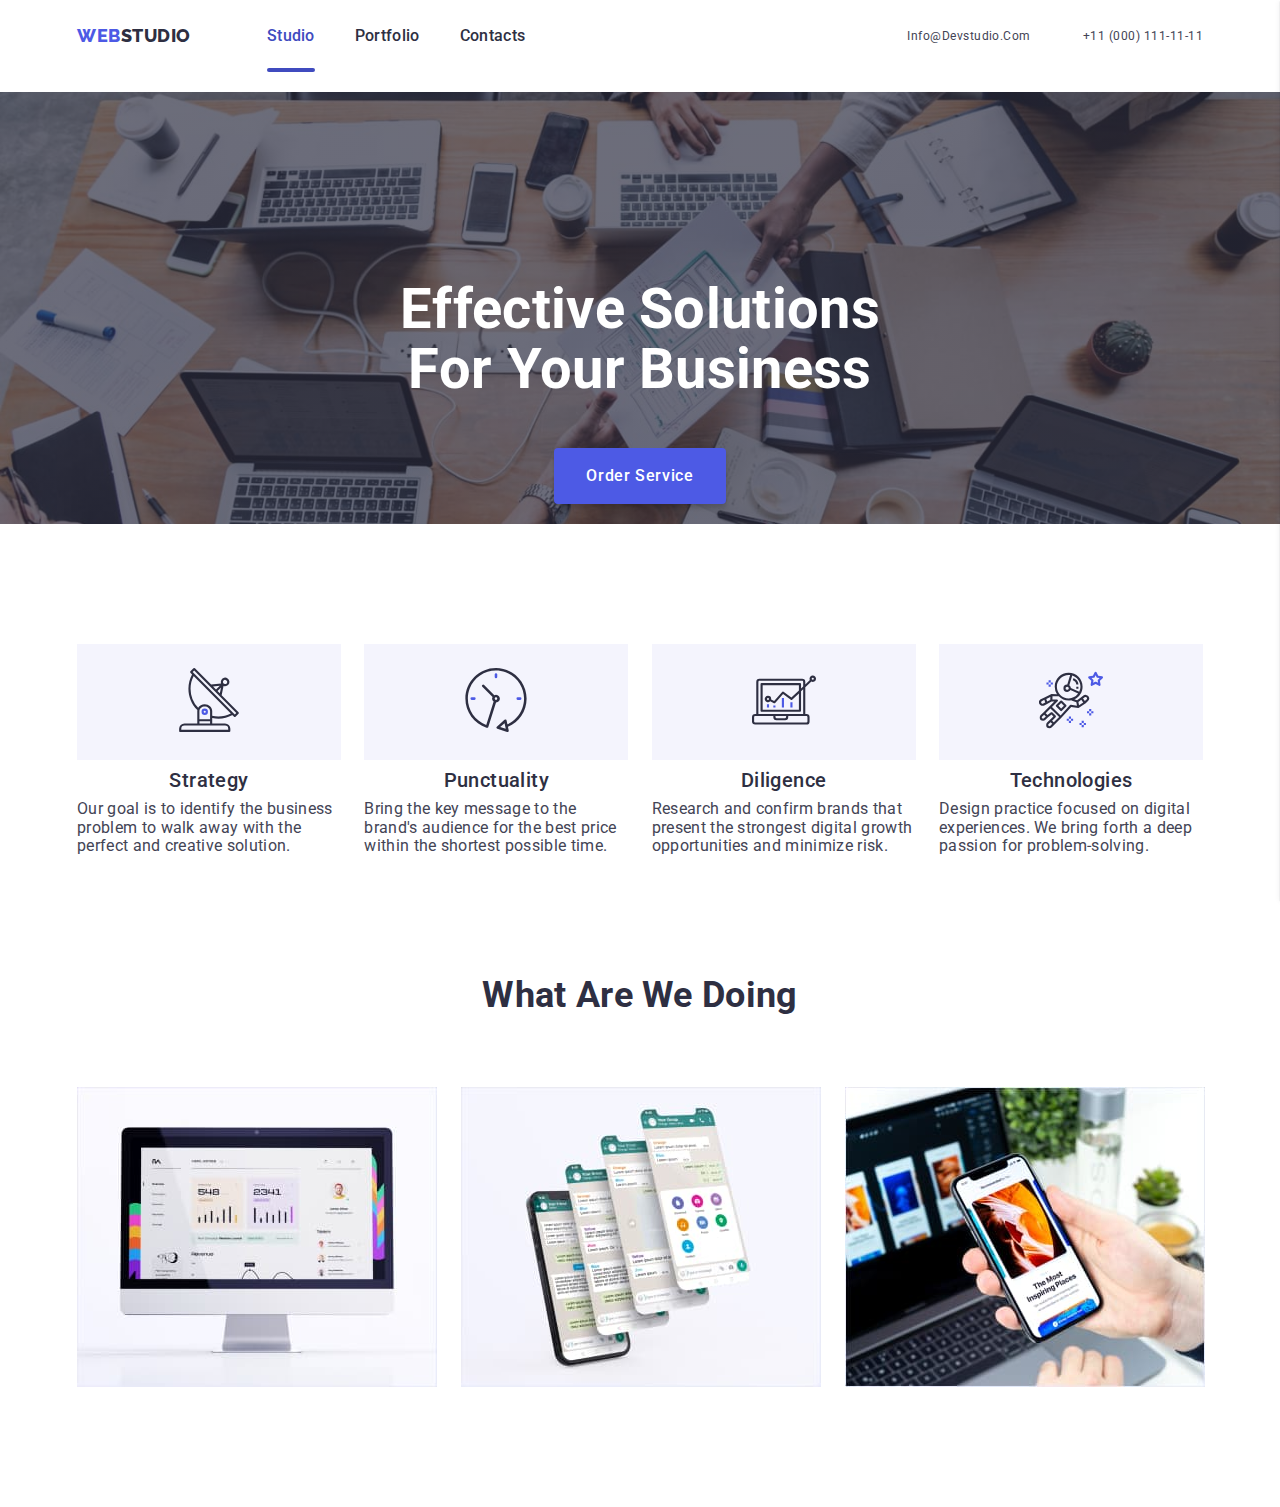
==== commit 66608fc8: "works" ====
--- a/index.html
+++ b/index.html
@@ -271,8 +271,8 @@
         </div>
       </section>
      
-      <!-- <section class="section exemple">
-        <div class="container">
+      <section class="section exemple">
+        <div class="container container-exemple">
           <h2 class="section-title">What are we doing</h2>
           <ul class="list-exemple list">
             <li class="exemple-item">
@@ -290,7 +290,7 @@
             </li>
           </ul>
         </div>
-      </section> -->
+      </section>
     
       <!-- <section class="section oue-team">
         <div class="container">
--- a/css/styles.css
+++ b/css/styles.css
@@ -547,7 +547,10 @@
   font-size: 20px;
   line-height: 1.2;
 }
-
+.container-exemple{
+
+  display: none;
+}
 .list-exemple {
   display: flex;
   gap: 24px;
@@ -582,13 +585,7 @@
     flex-wrap: wrap;
     gap: 72px;
 }
-/* .text{
-
-font-weight: 500;
-font-size: 16px;
-line-height: 1.5;
-
-} */
+
 .social {
   display: flex;
   margin: 0;
--- a/css/tablet.css
+++ b/css/tablet.css
@@ -119,10 +119,14 @@
        width: 408px;
     height: 584px;
      }
+.work-item{
+  width: 356px;
+}
 
-
-
-
+.list-work{
+  justify-content: space-between;
+  gap:0;
+}
 
 
 
--- a/css/desktop.css
+++ b/css/desktop.css
@@ -69,12 +69,16 @@
   }
 
   .icon {
+    display: block;
     background-color: #f4f4fd;
     margin-bottom: 8px;
   }
   .list-work {
     display: flex;
-    gap: 24px;
+  
+  }
+  .work-item{
+    width: 264px;
   }
   .section {
     padding-top: 120px;
@@ -87,5 +91,8 @@
   color: var(--title-text-color);
   margin-bottom: 8px;
 }
+.container-exemple{
 
+  display: block;
 }
+}
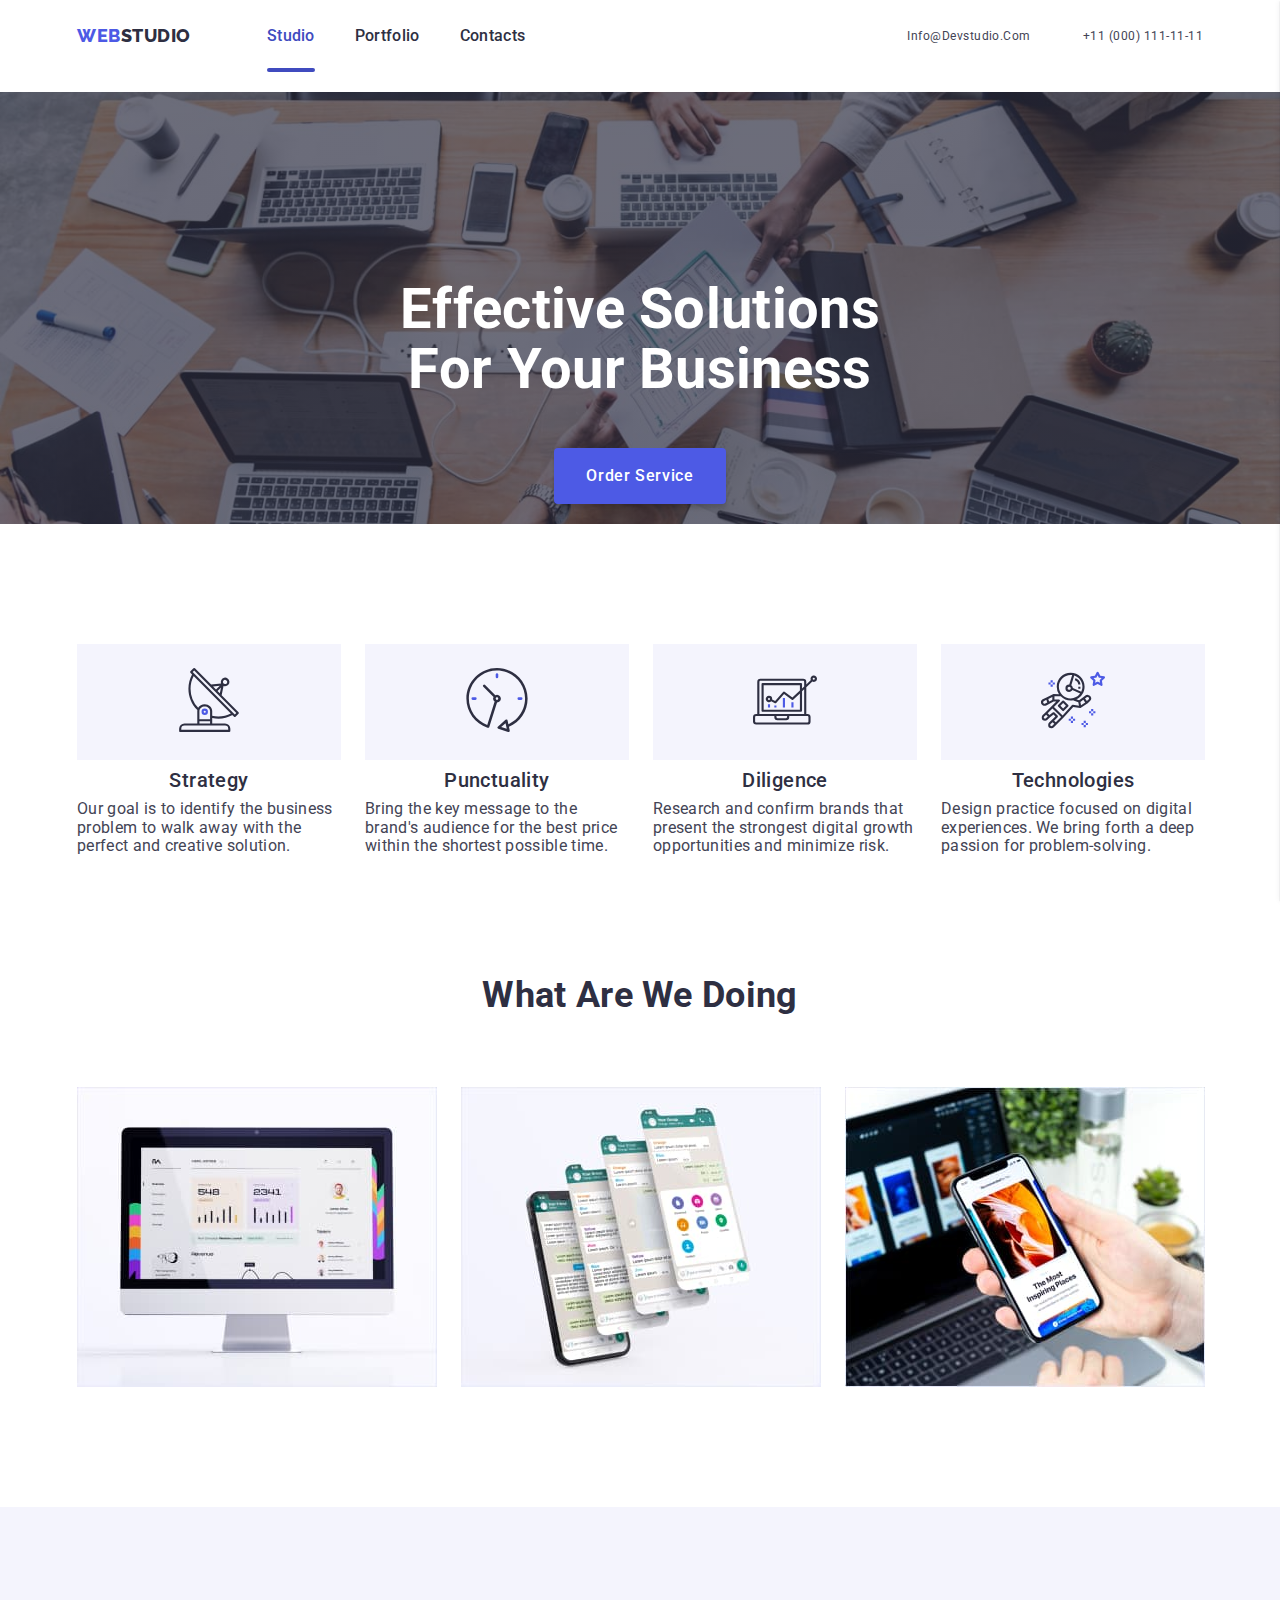
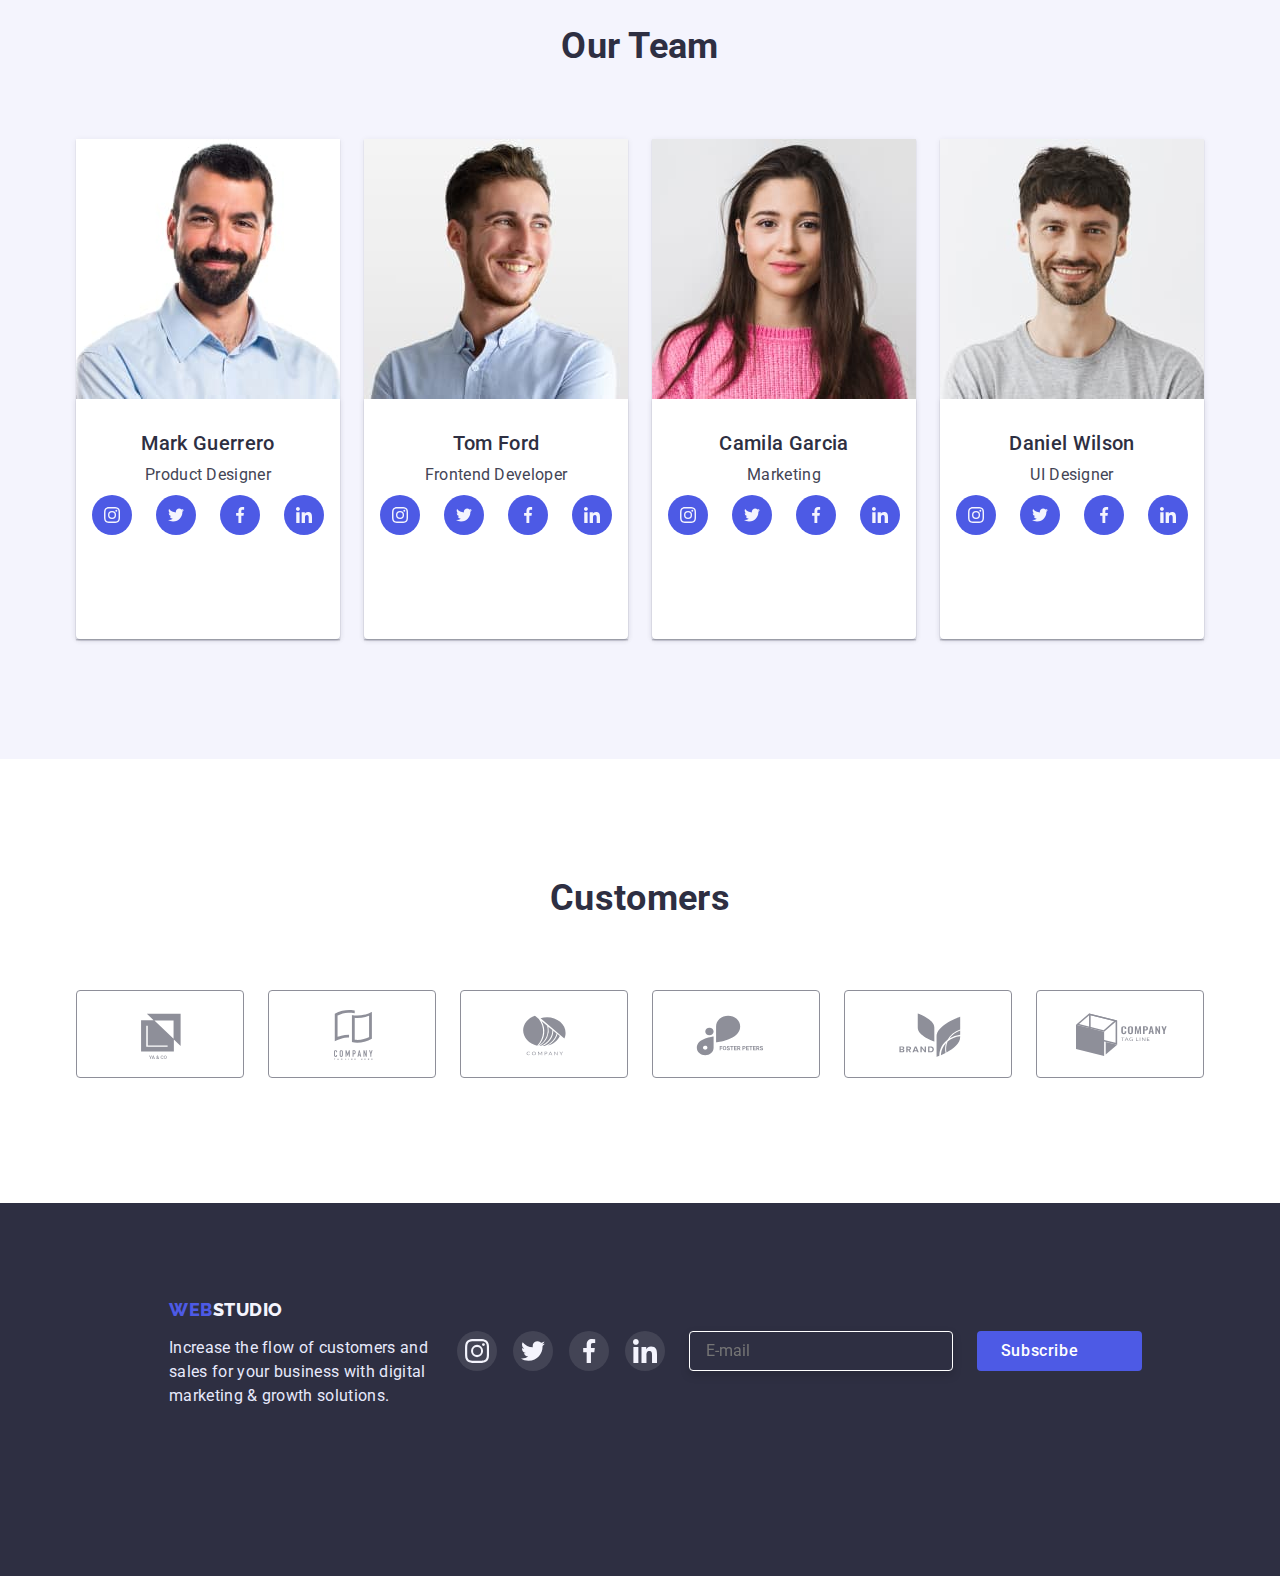
==== commit 00d54644: "footer desktop" ====
--- a/index.html
+++ b/index.html
@@ -133,8 +133,7 @@
       </ul>
     </div>
     <main>
-     
-      <section class="hero ">
+      <section class="hero">
         <div class="hero-container">
           <h1 class="hero-title">Effective Solutions for Your Business</h1>
           <button data-modal-open class="hero-button">Order Service</button>
@@ -214,7 +213,7 @@
           </div>
         </div>
       </section>
-     
+
       <section class="section">
         <div class="container">
           <h2 class="section-title visually-hidden">quality</h2>
@@ -270,7 +269,7 @@
           </ul>
         </div>
       </section>
-     
+
       <section class="section exemple">
         <div class="container container-exemple">
           <h2 class="section-title">What are we doing</h2>
@@ -291,20 +290,29 @@
           </ul>
         </div>
       </section>
-    
-      <!-- <section class="section oue-team">
+
+      <section class="section oue-team">
         <div class="container">
           <h2 class="section-title team-title">Our Team</h2>
           <ul class="team-list list">
             <li class="team-list-item">
-              <img src="./images/team-1.jpg" alt="photo" width="264" />
+              <picture>
+                <source
+                  srcset="
+                    ./images/team1-mob-1x.jpg 1x,
+                    ./images/team1-mob-2x.jpg 2x
+                  "
+                />
+                <img src="./images/team-1.jpg" alt="photo" width="264" />
+              </picture>
+
               <div class="team">
-                <h3 class="section-subtitle item">Mark Guerrero</h3>
-                <p class="text">Product Designer</p>
+                <h3 class="team-subtitle item">Mark Guerrero</h3>
+                <p class="team-text">Product Designer</p>
                 <ul class="social list">
                   <li class="social-list">
                     <a href="" class="social-link">
-                      <svg  class="social-link-item" width="16" height="16">
+                      <svg class="social-link-item" width="16" height="16">
                         <use
                           href="./images/symbol-defs.svg#icon-instagram"
                         ></use>
@@ -340,10 +348,19 @@
               </div>
             </li>
             <li class="team-list-item">
-              <img src="./images/team-2.jpg" alt="photo" width="264" />
+              <picture>
+                <source
+                  srcset="
+                    ./images/team2-mob-1x.jpg 1x,
+                    ./images/team2-mob-2x.jpg 2x
+                  "
+                />
+                <img src="./images/team-2.jpg" alt="photo" width="264" />
+              </picture>
+
               <div class="team">
-                <h3 class="section-subtitle item">Tom Ford</h3>
-                <p class="text">Frontend Developer</p>
+                <h3 class="team-subtitle item">Tom Ford</h3>
+                <p class="team-text">Frontend Developer</p>
                 <ul class="social list">
                   <li class="social-list">
                     <a href="" class="social-link">
@@ -383,10 +400,19 @@
               </div>
             </li>
             <li class="team-list-item">
-              <img src="./images/team-3.jpg" alt="photo" width="264" />
+              <picture>
+                <source
+                  srcset="
+                    ./images/team3-mob-1x.jpg 1x,
+                    ./images/team3-mob-2x.jpg 2x
+                  "
+                />
+                <img src="./images/team-3.jpg" alt="photo" width="264" />
+              </picture>
+
               <div class="team">
-                <h3 class="section-subtitle item">Camila Garcia</h3>
-                <p class="text">Marketing</p>
+                <h3 class="team-subtitle item">Camila Garcia</h3>
+                <p class="team-text">Marketing</p>
                 <ul class="social list">
                   <li class="social-list">
                     <a href="" class="social-link">
@@ -428,10 +454,18 @@
               </div>
             </li>
             <li class="team-list-item">
+              <picture>
+                <source
+                  srcset="
+                    ./images/team4-mob-1x.jpg 1x,
+                    ./images/team4-mob-1x.jpg 2x
+                  "
+                />
+              </picture>
               <img src="./images/team-4.jpg" alt="photo" width="264" />
               <div class="team">
-                <h3 class="section-subtitle item">Daniel Wilson</h3>
-                <p class="text">UI Designer</p>
+                <h3 class="team-subtitle item">Daniel Wilson</h3>
+                <p class="team-text">UI Designer</p>
                 <ul class="social list">
                   <li class="social-list">
                     <a href="" class="social-link">
@@ -472,9 +506,9 @@
             </li>
           </ul>
         </div>
-      </section> -->
-     
-      <!-- <section class="section customers">
+      </section>
+
+      <section class="section customers">
         <div class="container">
           <h2 class="section-title">Customers</h2>
           <ul class="customers-list list">
@@ -510,9 +544,9 @@
             </li>
           </ul>
         </div>
-      </section> -->
+      </section>
     </main>
-    <!-- <footer class="footer">
+    <footer class="footer">
       <div class="container footer-container">
         <div class="footer-logo-item">
           <a href="./index.html" class="footer-logo">
@@ -569,7 +603,7 @@
           </form>
         </div>
       </div>
-    </footer> -->
+    </footer>
     <script src="./js/modal.js"></script>
     <script src="./js/mobile-menu.js"></script>
   </body>
--- a/css/styles.css
+++ b/css/styles.css
@@ -241,17 +241,16 @@
       rgba(46, 47, 66, 0.7)
     ),
     url(../images/people-office-320.jpg);
-   }
+}
 @media (min-resolution: 2dppx) {
-  .hero-container{
+  .hero-container {
     background-image: linear-gradient(
-      rgba(46, 47, 66, 0.7),
-      rgba(46, 47, 66, 0.7)
-    ),
-    url(../images/people-office-640.jpg);
+        rgba(46, 47, 66, 0.7),
+        rgba(46, 47, 66, 0.7)
+      ),
+      url(../images/people-office-640.jpg);
   }
 }
-
 
 .hero-title {
   color: var(--title-wite-color);
@@ -264,7 +263,7 @@
   margin-left: auto;
   margin-right: auto;
   text-transform: capitalize;
-  }
+}
 
 .hero-button {
   font-family: Roboto, sans-serif;
@@ -399,7 +398,7 @@
   padding-right: 5px;
 
   border: 1px solid rgba(46, 47, 66, 0.4);
-border-radius: 4px;
+  border-radius: 4px;
   transition: border-color 250ms cubic-bezier(0.4, 0, 0.2, 1);
 }
 
@@ -413,7 +412,7 @@
   height: 138px;
   resize: none;
   border: 1px solid rgba(46, 47, 66, 0.4);
-border-radius: 4px;
+  border-radius: 4px;
 }
 .form-textarea::placeholder {
   font-weight: 400;
@@ -461,8 +460,8 @@
   margin-top: 15px;
 }
 
-.link-form{
-  color: #4D5AE5
+.link-form {
+  color: #4d5ae5;
 }
 .form-btn {
   width: 169px;
@@ -507,19 +506,17 @@
   margin-bottom: 72px;
 }
 .section-subtitle {
-margin-bottom: 8px;
+  margin-bottom: 8px;
 
   font-weight: 700;
   font-size: 36px;
   line-height: 1.11;
- 
-  
+
   text-align: center;
   letter-spacing: 0.02em;
   text-transform: capitalize;
- 
-  color: #2E2F42;
-  
+
+  color: #2e2f42;
 }
 
 .visually-hidden {
@@ -547,8 +544,7 @@
   font-size: 20px;
   line-height: 1.2;
 }
-.container-exemple{
-
+.section.exemple {
   display: none;
 }
 .list-exemple {
@@ -562,12 +558,24 @@
 .team-title {
   margin-bottom: 72px;
 }
+.team-subtitle {
+  margin-bottom: 8px;
+
+  font-weight: 500;
+  font-size: 20px;
+  line-height: 1.2;
+
+  text-align: center;
+
+  color: var(--title-text-color);
+}
 .team-list {
   display: flex;
-  gap: 24px;
-  justify-content: center;
+  flex-direction: column;
   text-align: center;
-}
+  gap: 72px;
+}
+
 .team {
   padding: 32px 16px;
   background-color: #ffffff;
@@ -576,14 +584,26 @@
     0px 1px 1px rgba(46, 47, 66, 0.16), 0px 2px 1px rgba(46, 47, 66, 0.08);
 }
 .team-list-item {
+  width: 264px;
+
+  margin-left: auto;
+  margin-right: auto;
   box-shadow: 0px 1px 6px rgba(46, 47, 66, 0.08),
     0px 1px 1px rgba(46, 47, 66, 0.16), 0px 2px 1px rgba(46, 47, 66, 0.08);
 }
-
-.list-work{
-  display: flex;
-    flex-wrap: wrap;
-    gap: 72px;
+.team-text {
+  margin-bottom: 8px;
+  font-weight: 400;
+  font-size: 16px;
+  line-height: 1.5;
+  text-align: center;
+
+  color: var(--primary-text-color);
+}
+.list-work {
+  display: flex;
+  flex-wrap: wrap;
+  gap: 72px;
 }
 
 .social {
@@ -625,10 +645,12 @@
 /* ---------------------customers--------------- */
 .customers-list {
   display: flex;
+  flex-wrap: wrap;
   margin: 0;
-  margin-top: 72px;
+  column-gap: 16px;
+  row-gap: 72px;
   padding: 0;
-  justify-content: space-between;
+  justify-content: center;
 }
 .customer-list-item {
   width: 168px;
@@ -654,12 +676,12 @@
 /* ---------------------customers--------------- */
 /* ---------------------footer--------------- */
 .footer {
-  padding-top: 100px;
-  padding-bottom: 100px;
+  padding-top: 96px;
+  padding-bottom: 96px;
   background-color: var(--bacground-color-heroo-footer);
 }
 .footer-container {
-  display: flex;
+  text-align: center;
 }
 .footer-social-link {
   display: flex;
@@ -687,11 +709,16 @@
 }
 .footer-logo-item {
   max-width: 264px;
-  margin-right: 120px;
+  margin-right: auto;
+  margin-left: auto;
+}
+.social.list {
+  margin-bottom: 72px;
 }
 .footer-social {
   width: 208px;
   margin-right: auto;
+  margin-left: auto;
 }
 .footer-logo {
   display: block;
@@ -707,7 +734,7 @@
   color: var(--footer-logo-white);
 }
 .footer-subtitle {
-  margin-bottom: 13px;
+  margin-bottom: 16px;
   font-weight: 500;
   font-size: 16px;
   line-height: 1.5;
@@ -715,6 +742,9 @@
   color: #ffffff;
 }
 .text-item {
+  margin-bottom: 72px;
+
+  text-align: start;
   color: var(--text-item-color);
 
   font-weight: 400;
@@ -722,11 +752,12 @@
   line-height: 1.5;
 }
 .form-futer {
-  display: flex;
-  gap: 24px;
+  /* display: flex;
+  gap: 24px; */
 }
 .futer-input {
-  width: 264px;
+  display: block;
+  width: 100%;
   height: 40px;
   padding-left: 16px;
   padding-right: 5px;
@@ -738,6 +769,7 @@
 }
 
 .futer-form-btn {
+  margin-top: 16px;
   width: 165px;
   height: 40px;
   color: #fff;
--- a/css/mobile.css
+++ b/css/mobile.css
@@ -2,4 +2,7 @@
   .container {
     max-width: 428px;
   }
+  /* .futer-input {
+    width: 398px;
+  } */
 }
--- a/css/tablet.css
+++ b/css/tablet.css
@@ -50,10 +50,10 @@
     display: flex;
     gap: 40px;
   }
-.contacts{
-  display: flex;
-  align-items: center;
-}
+  .contacts {
+    display: flex;
+    align-items: center;
+  }
   .contacts-flex {
     display: flex;
     flex-wrap: wrap;
@@ -90,17 +90,17 @@
         rgba(46, 47, 66, 0.7),
         rgba(46, 47, 66, 0.7)
       ),
-      url(../images/people-office-tablet-1x.jpg)     
+      url(../images/people-office-tablet-1x.jpg);
   }
-  @media (min-resolution:2dppx){
-    .hero-container{
-      padding-bottom: 112px;  
+  @media (min-resolution: 2dppx) {
+    .hero-container {
+      padding-bottom: 112px;
 
       background-image: linear-gradient(
-        rgba(46, 47, 66, 0.7),
-        rgba(46, 47, 66, 0.7)
-      ),
-      url(../images/people-office-tablet-2x.jpg) 
+          rgba(46, 47, 66, 0.7),
+          rgba(46, 47, 66, 0.7)
+        ),
+        url(../images/people-office-tablet-2x.jpg);
     }
   }
   .hero-title {
@@ -116,22 +116,65 @@
   }
   .modal {
     padding: 72px 24px 24px;
-       width: 408px;
+    width: 408px;
     height: 584px;
-     }
-.work-item{
-  width: 356px;
+  }
+  .work-item {
+    width: 356px;
+  }
+
+  .list-work {
+    justify-content: space-between;
+    row-gap: 67px;
+    column-gap: 24px;
+  }
+  .team-list {
+    flex-direction: unset;
+    flex-wrap: wrap;
+    row-gap: 64px;
+    column-gap: 24px;
+    justify-content: center;
+    text-align: center;
+  }
+
+  .team-list-item {
+    margin: 0;
+  }
+  .customers-list {
+    column-gap: 24px;
+  }
+  .footer-container {
+    padding-left: 108px;
+    display: flex;
+    column-gap: 24px;
+    flex-wrap: wrap;
+    text-align: start;
+  }
+  .footer-logo-item {
+   margin-right: unset;
+   margin-left: unset;
+   
+  }
+  .footer-subtitle {
+   text-align: start;
+  }
+  .footer-social {
+   
+    margin-right: unset;
+    margin-left: unset;
+  }
+.form-futer{
+  display: flex;
+  gap: 24px;
 }
 
-.list-work{
-  justify-content: space-between;
-  gap:0;
+.futer-form-btn {
+  margin-top: unset;
+   
 }
-
-
-
-
-
+.futer-input{
+  width: 264px;
+}
 
 
 
@@ -143,4 +186,6 @@
     display: none;
   }
   
+
+  
 }
--- a/css/desktop.css
+++ b/css/desktop.css
@@ -26,13 +26,11 @@
     line-height: 1.2;
     letter-spacing: 0.04em;
   }
-  .menu{
+  .menu {
     width: 100%;
   }
   .site-nav {
-    
-    gap:76px;
-    
+    gap: 76px;
   }
 
   .contacts-flex {
@@ -43,29 +41,27 @@
     justify-content: flex-end;
   }
   .hero-container {
-padding-top: 188px;
-padding-bottom: 188px;
+    padding-top: 188px;
+    padding-bottom: 188px;
 
     max-width: 1440px;
     background-image: linear-gradient(
         rgba(46, 47, 66, 0.7),
         rgba(46, 47, 66, 0.7)
       ),
-      url(../images/people-office-desctop-1x.jpg)     
+      url(../images/people-office-desctop-1x.jpg);
   }
-  @media (min-resolution:2dppx){
-    .hero-container{
+  @media (min-resolution: 2dppx) {
+    .hero-container {
       background-image: linear-gradient(
-        rgba(46, 47, 66, 0.7),
-        rgba(46, 47, 66, 0.7)
-      ),
-      url(../images/people-office-desctop-2x.jpg) 
+          rgba(46, 47, 66, 0.7),
+          rgba(46, 47, 66, 0.7)
+        ),
+        url(../images/people-office-desctop-2x.jpg);
     }
   }
   .hero-title {
-    
     margin-bottom: 48px;
-   
   }
 
   .icon {
@@ -74,25 +70,31 @@
     margin-bottom: 8px;
   }
   .list-work {
-    display: flex;
-  
+    flex-wrap: nowrap;
   }
-  .work-item{
+  .work-item {
     width: 264px;
+  }
+  .team-list {
+    flex-wrap: nowrap;
   }
   .section {
     padding-top: 120px;
     padding-bottom: 120px;
   }
-.section-subtitle{
-  font-weight: 500;
-  font-size: 20px;
-  line-height: 1.2;
-  color: var(--title-text-color);
-  margin-bottom: 8px;
+  .section-subtitle {
+    font-weight: 500;
+    font-size: 20px;
+    line-height: 1.2;
+    color: var(--title-text-color);
+    margin-bottom: 8px;
+  }
+  .section.exemple {
+    display: block;
+  }
+
+  .customers-list {
+  
+  flex-wrap: nowrap;
+ 
 }
-.container-exemple{
-
-  display: block;
-}
-}
